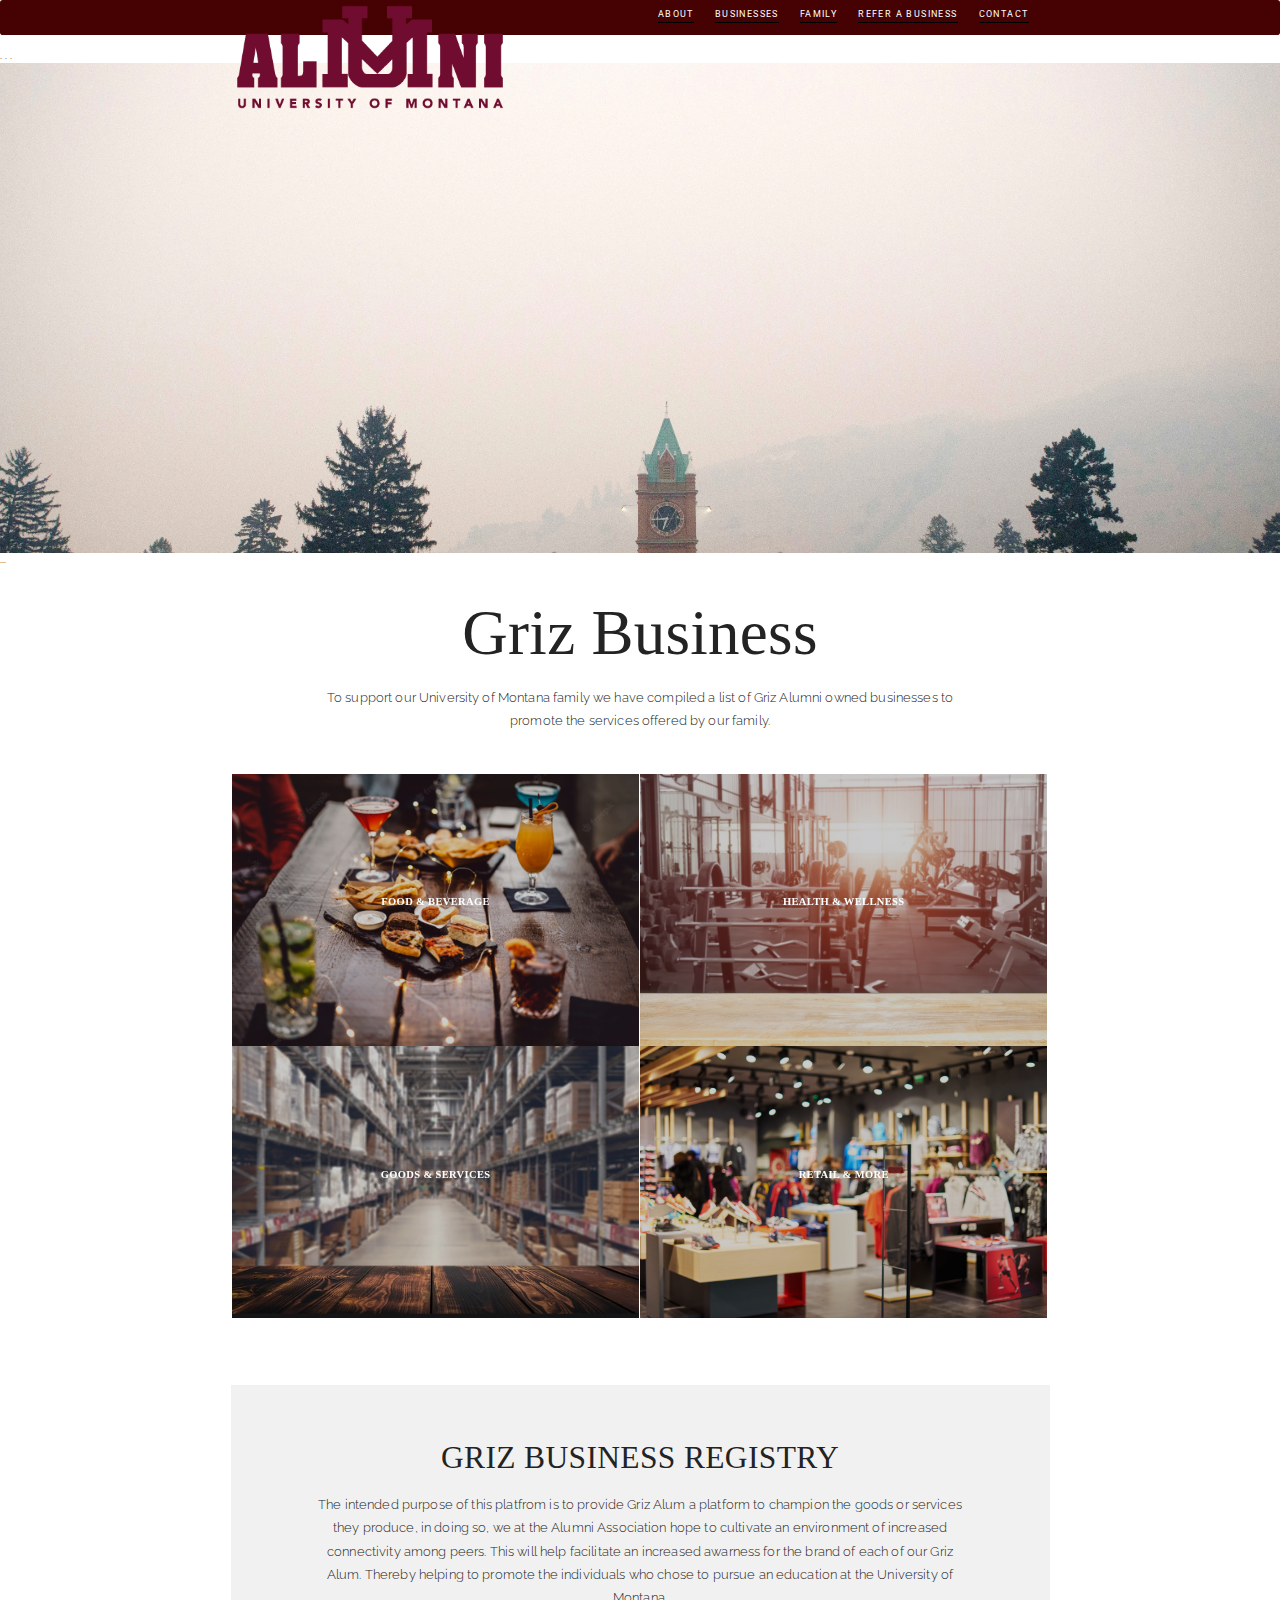
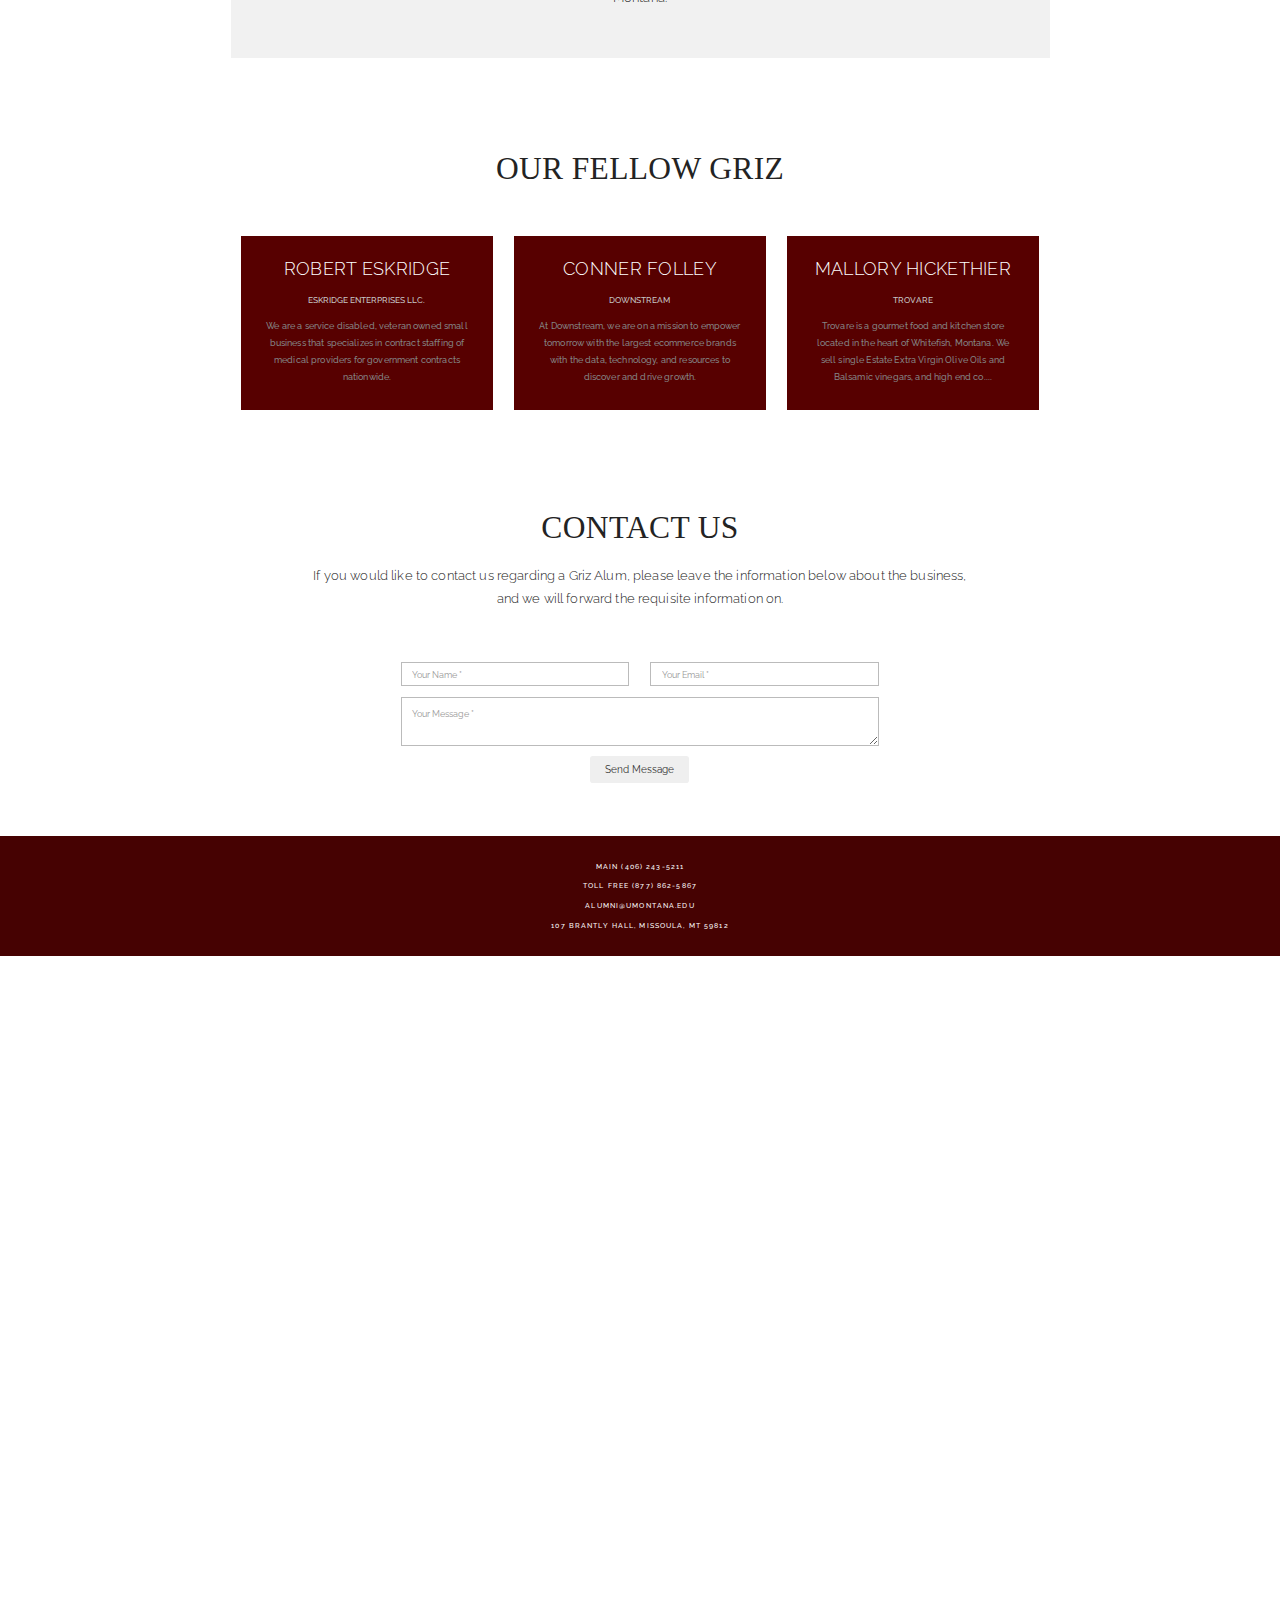
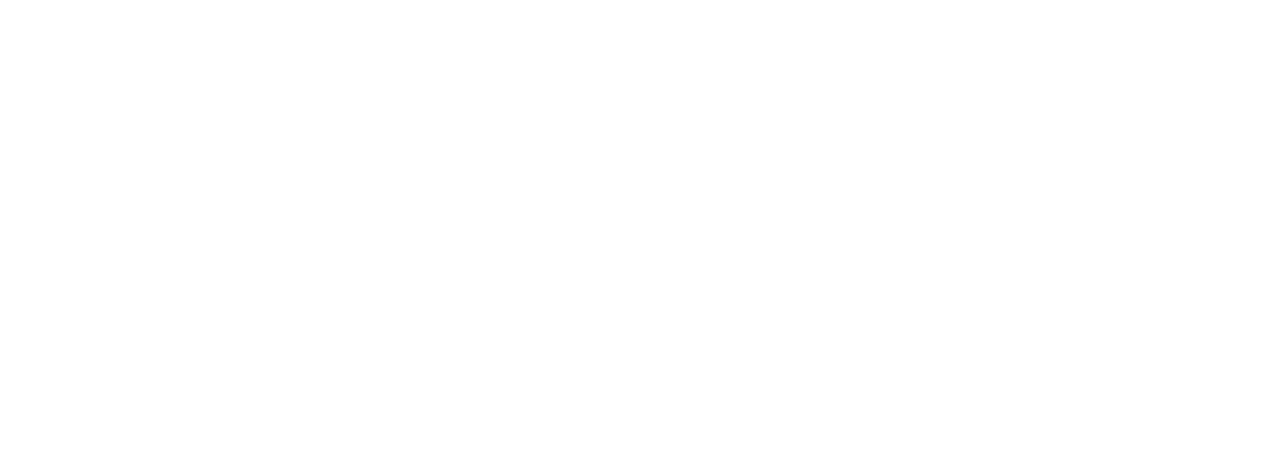
==== AlmunDisplay/Alum_Disp/index.html @ 20fd38f7 "Changed main background img.  This still needs editing.  I also added a test csv file generated from" ====
<!DOCTYPE html>
<html lang="en">
	<head> 
		<meta charset="utf-8">
		<meta http-equiv="X-UA-Compatible" content="IE=edge">
		<meta name="viewport" content="width=device-width, initial-scale=1">
		<!-- THE ABOVE 3 META TAGS MUST COME FIRST IN THE HEAD.  ANY OTHER CONTENT MUST COME AFTER THESE TAGS. -->
		<meta name="description" content="">
		<meta name="author" content="">
		<link rel="icon" href="favicon.ico">
		<title>Alumni Association</title>
		<!-- BOOTSTRAP CORE CSS -->
		<link href="css/bootstrap.min.css" rel="stylesheet">
		<link rel="stylesheet" href="https://maxcdn.bootstrapcdn.com/font-awesome/4.4.0/css/font-awesome.min.css">
		<!-- CUSTOM STYLES FOR THIS TEMPLATE -->
		<link href="css/style.css" rel="stylesheet">
	</head>
	<body id="page-top">
		<!-- NAVIGATION -->
		<script src="https://smtpjs.com/v3/smtp.js"></script>
		
		
		<nav class="navbar navbar-default">
			<div class="container">

				<!-- GRIZ LOGO AND TOGGLE GROUPED TOGETHER FOR BETTER MOBILE DISPLAY -->
				<div class="navbar-header page-scroll">
					<button type="button" class="navbar-toggle" data-toggle="collapse" data-target="#bs-example-navbar-collapse-1">
					<span class="sr-only">Toggle navigation</span>
					<span class="icon-bar"></span>
					<span class="icon-bar"></span>
					<span class="icon-bar"></span>
					</button>
					
				</div>

				<!--Need spacing beneath this image-->
				<a class="navbar-brand page-scroll" href="#page-top"><img src="images/alum-logo3.png" alt="Griz Alumni Logo"></a>

				<!-- UPPER NAVIGATION BAR-->
				<div class="collapse navbar-collapse" id="bs-example-navbar-collapse-1">
					<ul class="nav navbar-nav navbar-right">
						<li class="hidden">
							<a href="#page-top"></a>
						</li>
						<li>
							<a class="page-scroll" href="#about">About</a>
						</li>
						<li>
							<a class="page-scroll" href="#portfolio">Businesses</a>
						</li>
						<li>
							<a class="page-scroll" href="#team">Family</a>
						</li>
						<li>
							<a class="page-scroll" href="#contact">Refer A Business</a>
						</li>
						<li>
							<a class="page-scroll" href="#contact">Contact</a>
						</li>
						
					</ul>
				</div>
				<!-- END OF CONTAINER--> 
			</div>
			<!-- /.container-fluid -->
		</nav>
		
		. . .
		<body>
		<!--First section-->
		  <div style="background-image: url('images/background_main.jpg'); 
		  background-size: cover; height:700px;">
		  </div>
		</body>
		...
		
		<section id="portfolio">
			<div class="container">
			<div class="row">
				<div class="col-lg-12 text-center">
					<div class="section-title">
						<h6>Griz Business</h6>
						<p>
							To support our University of Montana family we have compiled a list of Griz Alumni owned businesses to promote the services
							 offered by our family. 
						 </p>
					</div>
				</div>
			</div>
			<div class="row row-0-gutter">
				<!-- START OF FOOD AND BEVERAGE PORTFOLIO-->
				<div class="col-md-6 col-0-gutter">
					<div class="ot-portfolio-item">
						<figure class="effect-bubba">
							<img src="images/food.png" alt="img02" class="img-responsive" />
							<figcaption>
								<h2>Food & Beverage</h2>
								<p>View More</p>
								<a href="FoodandBevPage.html">View more</a>
							</figcaption>
						</figure>
					</div>
				</div>
				<!-- END OF FOOD AND BEVERAGE-->
				<!-- START OF HEALTH AND WELLNESS PORTFOLIO -->
				<div class="col-md-6 col-0-gutter">
					<div class="ot-portfolio-item">
						<figure class="effect-bubba">
							<img src="images/gym2.png" alt="img02" class="img-responsive" />
							<figcaption>
								<h2>Health & Wellness</h2>
								<p>View More</p>
								<a href="HealthandWellnessPage.html">View more</a>
							</figcaption>
						</figure>
					</div>
				</div>
				<!-- END OF HEALTH AND WELLNESS -->
			</div>
			<div class="row row-0-gutter">
				<!-- START OF GOODS AND SERVICES PORTFOLIO -->
				<div class="col-md-6 col-0-gutter">
					<div class="ot-portfolio-item">
						<figure class="effect-bubba">
							<img src="images/goods-services.png" alt="img02" class="img-responsive" />
							<figcaption>
								<h2>Goods & Services</h2>
								<p>View More</p>
								<a href="GoodsandServicesPage.html">View more</a>
							</figcaption>
						</figure>
					</div>
				</div>
				<!-- END OF GOODS AND SERVICES -->
				<!-- START OF RETAIL AND MORE PORTFOLIO-->
				<div class="col-md-6 col-0-gutter">
					<div class="ot-portfolio-item">
						<figure class="effect-bubba">
							<img src="images/blurred-clothing-store.png" alt="img02" class="img-responsive" />
							<figcaption>
								<h2>Retail & More</h2>
								<p>View More</p>
								<a href="RetailandMorePage.html">View more</a>
							</figcaption>
						</figure>
					</div>
				</div>
				<!-- END OF RETAIL AND MORE -->
			</div>
			</div><!-- END OF CONTAINER -->
		</section>

		<!-- ABOUT SECTION-->
		<section id="about" class="mz-module">
			<div class="container light-bg">
				<div class="row">
					<div class="col-lg-12 text-center">
						<div class="section-title">
							<h2>Griz Business Registry</h2>
							<p>
								The intended purpose of this platfrom is to provide Griz Alum a platform to champion the goods or services they produce, 
								in doing so, we at the Alumni Association hope to cultivate an environment of increased connectivity among peers.
								This will help facilitate an increased awarness for the brand of each of our Griz Alum.  Thereby helping to promote the
								individuals who chose to pursue an education at the University of Montana.
							</p>
						</div>
					</div>
				</div>
			</div>
			<!-- END OF CONTAINER-->
		</section>

		<!-- BEGINNING OF SPONSOR SECTION.  THIS SECTION IS IN THE PARKING LOT CURRENTLY, I WAS DEBATING ON ADDING A FEATURE THAT RANDOMLY GENERATES VALUES 
			 FROM THE JSON FILES IN ORDER TO POPULATE THIS SECTION.  THE PICTURE POSES A RISK AS WE ARE CURRENTLY NOT PULLING DATA FOR LOGOS, OR BUSINESS,
			 OWNERS. SO IT WOULD HAVE TO BE GENERIC PHOTOS UNTIL WE FIXED THAT PORTION.  ONCE ACCESS TO CASCADE IS GRANTED WILL ASSESS FURTHER.
			 -->
		<section id="team">
			<div class="container">
				<div class="row">
					<div class="col-lg-12 text-center">
						<div class="section-title">
							<h2>Our Fellow Griz</h2>
						</div>
					</div>
				</div>
				<div class="row">
					<!-- SPONSORED ACTOR 1 -->
					<div class="col-md-4">
						<div class="team-item">
							<div class="team-image">
								<!--<img src="images/demo/author-2.jpg" class="img-responsive" alt="author">-->
							</div>
							<div class="team-text">
								<h3>Robert Eskridge</h3>
								<div class="team-position"> Eskridge Enterprises LLC.</div>
								<p>
									We are a service disabled, veteran owned small business that specializes in contract staffing 
									of medical providers for government contracts nationwide.
								</p>
							</div>
						</div>
					</div>
					<!-- END ACTOR 1 -->
					<!-- SPONSORED ACTOR 2 -->
					<div class="col-md-4">
						<div class="team-item">
							<div class="team-image">
								<!--<img src="images/demo/author-6.jpg" class="img-responsive" alt="author"> -->
							</div>
							<div class="team-text">
								<h3>Conner Folley</h3>
								<div class="team-position">Downstream</div>
								<p>
									At Downstream, we are on a mission to empower tomorrow with the largest ecommerce brands with the data, 
									technology, and resources to discover and drive growth.
								</p>
							</div>
						</div>
					</div>
					<!-- END ACTOR 2 -->
					<!-- SPONSORED ACTOR 3-->
					<div class="col-md-4">
						<div class="team-item">
							<div class="team-image">
								<!--<img src="images/demo/author-4.jpg" class="img-responsive" alt="author"> -->
							</div>
							<div class="team-text">
								<h3>Mallory Hickethier</h3>
								<div class="team-position">Trovare</div>
								<p>
									Trovare is a gourmet food and kitchen store located in the heart of Whitefish, Montana.  
									We sell single Estate Extra Virgin Olive Oils and Balsamic vinegars, and high end co....
								</p>
							</div>
						</div>
					</div>
					<!-- END ACTOR 3 -->
				</div>
			</div>
		</section>

		<!--CONTACT US SECTION OF THE SITE.  THIS INCLUDES -->
		<section id="contact">
			<div class="container">
				<div class="row">
					<div class="col-lg-12 text-center">
						<div class="section-title">
							<h2>Contact Us</h2>
							<p>
								If you would like to contact us regarding a Griz Alum, please leave the information below about the business, 
								and we will forward the requisite information on.
							</p>
						</div>
					</div>
				</div>

				<!--SEND MESSAGE SECTION.  THIS PORTION IS CURRENTLY IN THE PARKING LOT, I WAS GOING TO ROUTE THIS TRAFFIC TO THE UNIVERSITY OF MONTANA 
					ALUMNI EMAIL ADDRESS-->

	
				<div class="row">
					<div class="col-lg-12 text-center">
						<form onsubmit="sendEmail(); reset(); return false;" >
							<div class="row">
								<div class="col-md-6">
									<div class="form-group">
										<input type="text" class="form-control" placeholder="Your Name *" id="name" required="" data-validation-required-message="Please enter your name.">
										<p class="help-block text-danger"></p>
									</div>
								</div>
								<div class="col-md-6">
									<div class="form-group">
										<input type="email" class="form-control" placeholder="Your Email *" id="email" required="" data-validation-required-message="Please enter your email address.">
										<p class="help-block text-danger"></p>
									</div>
								</div>
							</div>
							<div class="row">
								<div class="col-md-12">
									<div class="form-group">
										<textarea class="form-control" placeholder="Your Message *" id="message" required="" data-validation-required-message="Please enter a message."></textarea>
										<p class="help-block text-danger"></p>
									</div>
								</div>
								<div class="clearfix"></div>
							</div>
							<div class="row">
								<div class="col-lg-12 text-center">
									<div id="success"></div>
									<button type="submit" class="btn">Send Message</button>
								</div>
							</div>
						</form>
					</div>
				</div>
			</div>
		</section>
		<p id="back-top">
			<a href="#top"><i class="fa fa-angle-up"></i></a>
		</p>


		<!-- FOOTER CONTAINING CONTACT INFO AND ADDRESS FOR GRIZ ALUMNI FOUNDATIONS -->
		<footer>
			<div class="container text-center">
				<p>Main (406) 243-5211</p>
				<p>Toll Free (877) 862-5867</p>
				<p>alumni@umontana.edu</p>
				<p>107 Brantly Hall, Missoula, MT 59812</p>
			</div>
		</footer>



		<!--THE PORTFOLIO IS THE SECTION OF THE WEBSITE ONCE YOU CLICK ON THE DISPLAYED CATEGORIES FOR STORES, THIS WILL GIVE YOU THE VALUES FROM THE JSON FILES CORRESPONDING
			TO A BUSINESS NAME AND WEBSITE.  WE MAY ALSO NEED TO INCLUDE A SECTION OF THE SURVEY TO CLASSIFY WHAT KIND OF BUSINESS THESE FIT INTO, IN ORDER TO POPULATE
			THE CORRECT CATEGORIES OF THE PORTFOLIO.
			-->
		<!-- FOOD AND BEVERAGES SITES-->
		<div class="modal fade" id="Modal-1" tabindex="-1" role="dialog" aria-labelledby="Modal-label-1">
			<div class="modal-dialog" role="document">
				<div class="modal-content">
					<div class="modal-header">
						<button type="button" class="close" data-dismiss="modal" aria-label="Close"><span aria-hidden="true">&times;</span></button>
						<h4 class="modal-title" id="Modal-label-1">Food & Beverage</h4>
					</div>
					<div class="modal-body">
						<!--This is where we will need to-->
						<img src="images/demo/sample_portfolio_display.png" alt="img01" class="img-responsive" />
						<div class="modal-works"><span>Dining</span><span>Spirits</span> <span>Cooking Supplies</span></div>
						<p>Please browse the above websites to support Griz owned Restaraunts.</p>
					</div>
					<div class="modal-footer">
						<button type="button" class="btn btn-default" data-dismiss="modal">Close</button>
					</div>
				</div>
			</div>
		</div>

		<!-- HEALTH AND WELLNESS SITES -->
		<div class="modal fade" id="Modal-2" tabindex="-1" role="dialog" aria-labelledby="Modal-label-2">
			<div class="modal-dialog" role="document">
				<div class="modal-content">
					<div class="modal-header">
						<button type="button" class="close" data-dismiss="modal" aria-label="Close"><span aria-hidden="true">&times;</span></button>
						<h4 class="modal-title" id="Modal-label-2">Health & Wellness</h4>
					</div>
					<div class="modal-body">
						<img src="images/demo/sample_portfolio_display.png" alt="img01" class="img-responsive" />
						<div class="modal-works"><span>Food</span><span>Equipment</span></div>
						<p>Please browse the above Griz owned businesses.</p>
					</div>
					<div class="modal-footer">
						<button type="button" class="btn btn-default" data-dismiss="modal">Close</button>
					</div>
				</div>
			</div>
		</div>

		<!-- GOODS AND SERVICES SITES-->
		<div class="modal fade" id="Modal-3" tabindex="-1" role="dialog" aria-labelledby="Modal-label-3">
			<div class="modal-dialog" role="document">
				<div class="modal-content">
					<div class="modal-header">
						<button type="button" class="close" data-dismiss="modal" aria-label="Close"><span aria-hidden="true">&times;</span></button>
						<h4 class="modal-title" id="Modal-label-3">Goods & Services</h4>
					</div>
					<div class="modal-body">
						<img src="images/demo/sample_portfolio_display.png" alt="img01" class="img-responsive" />
						<div class="modal-works"><span>Goods</span><span>Services</span></div>
						<p>Please browse the above Griz owned businesses.</p>
					</div>
					<div class="modal-footer">
						<button type="button" class="btn btn-default" data-dismiss="modal">Close</button>
					</div>
				</div>
			</div>
		</div>

		<!-- RETAIL AND MORE SITES -->
		<div class="modal fade" id="Modal-4" tabindex="-1" role="dialog" aria-labelledby="Modal-label-4">
			<div class="modal-dialog" role="document">
				<div class="modal-content">
					<div class="modal-header">
						<button type="button" class="close" data-dismiss="modal" aria-label="Close"><span aria-hidden="true">&times;</span></button>
						<h4 class="modal-title" id="Modal-label-4">Retail & More</h4>
					</div>
					<div class="modal-body">
						<img src="images/demo/sample_portfolio_display.png" alt="img01" class="img-responsive" />
						<div class="modal-works"><span>Retail</span><span>Clothing</span></div>
						<p>Please browse the above Griz owned businesses.</p>
					</div>
					<div class="modal-footer">
						<button type="button" class="btn btn-default" data-dismiss="modal">Close</button>
					</div>
				</div>
			</div>
		</div>


		<!-- BOOTSTRAP CORE JAVASCRIPT -->
		<!-- Placed at the end of the document so the pages load faster -->
		<script src="https://ajax.googleapis.com/ajax/libs/jquery/1.11.3/jquery.min.js"></script>
		<script src="js/bootstrap.min.js"></script>
		<script src="js/SmoothScroll.js"></script>
		<script src="js/theme-scripts.js"></script>
		<script src="https://smtpjs.com/v3/smtp.js"></script>
		<script src = "js/index.js"> </script>
	</body>
</html>
---- AlmunDisplay/Alum_Disp/css/style.css ----
/* GRIZ ALUM STYLING SHEET 

/*--------------------
Import Google Fonts
--------------------*/
/* THIS IS THE MAIN FONT FOR THE MENU*/
@import url(http://fonts.googleapis.com/css?family=Roboto:400|Raleway:200,300,400,500,700,900);

/*--------------------
GENERAL
--------------------*/

body {
	margin: 0px;
	font-family: "Raleway", Sans-serif;
    zoom: .7;
}

h1,
h4,
h5
{
	font-weight: 200;
	letter-spacing: 0.4px;
	font-family: "Raleway", Sans-serif;
	color: #232323;
}
h3 {
    padding-top: 20px;
    font-weight: 200;
    letter-spacing: 0.4px;
    font-family: "Raleway", Sans-serif;
    color: #232323;
}
h6{
    padding-top: 1px;
    font-size: 90px;
    font-weight: 200;
    letter-spacing: 0.4px;
    font-family: "Optima";
    color: #232323;
}

/*
HEADER FOR THE TITLES IN EACH SECTION OF THE MAIN PAGE... GRIZ BUSINESSES, OUR FAMILY, CONTACT US.. ETC..
*/
h2{
    padding-top: 5px;
    font-size: 35px;
    font-weight: 200;
    letter-spacing: 0.5px;
    font-family: "Optima";
    color: #232323;

}

p {
	font-family: 'Raleway', sans-serif;
	font-size: 17px;
	font-weight: 300;
	line-height: 28px;
	letter-spacing: 0.2px;
	color: #252525;
}

a:hover, a:focus, a:active, a.active {
    color: #800000;
}
a, a:hover, a:focus, a:active, a.active {
    outline: 0;
}

::selection {
    text-shadow: none;
    background: #800000;
}

@media (min-width: 768px) {
	section {
	    padding: 150px 0;
	}
}

section {
	padding: 35px 0 60px;
}

/*--------------------
RESET BOOTSTRAP
--------------------*/

.row-0-gutter {
    margin-left: -13px;
    margin-right: -13px;
}

.col-0-gutter {
	padding-left: 0;
	padding-right: 0;
}

/*--------------------
NAVIGATION
--------------------*/

.navbar-default {
	background-color: #460202;
	border-color: transparent
}
.navbar-default .navbar-brand {
	color: #460202;
    padding: 5px;
}
.navbar-default .navbar-brand:hover,.navbar-default .navbar-brand:focus,.navbar-default .navbar-brand:active,.navbar-default .navbar-brand.active {
	color: #460202
}
.navbar-default .navbar-collapse {
	border-color: rgba(255,255,255,.02)
}
.navbar-default .navbar-toggle {
	background-color: #460202;
	border-color: #460202
}
.navbar-default .navbar-toggle .icon-bar {
	background-color: rgb(78, 3, 3)
}
.navbar-default .navbar-toggle:hover,.navbar-default .navbar-toggle:focus {
	background-color: #460202
}
.navbar-default .nav li a {
    font-family: "Roboto",sans-serif;
    text-transform: uppercase;
    font-size: 13px;
    font-weight: 400;
    letter-spacing: 2px;
    color: rgb(255, 255, 255);
    border-bottom: 1px solid;
    border-color: #000;
    margin: 10px 15px;
    padding: 0 0 2px 0;
}

.navbar-default .nav li a:hover,.navbar-default .nav li a:focus {
	border-color: #460202;
	outline: 0
}

.navbar-default .navbar-nav>.active>a {
	border-radius: 0;
	color: #fff;
	background-color: #460202
}
.navbar-default .navbar-nav>.active>a:hover,.navbar-default .navbar-nav>.active>a:focus {
	color: #fff;
	background-color: #460202
}

@media (min-width:768px) {
	.navbar-default
	{
		background-color: #460202;
		padding: 0px 0 0px;
    	-webkit-transition:padding .3s;
		-moz-transition:padding .3s;
		transition:padding .3s;
		border:0
	}
	.navbar-default .navbar-brand {
		font-size: 2em;
		-webkit-transition:all .3s;
		-moz-transition:all .3s;
		transition:all .3s;
        padding: 0px;
	}
	.navbar-default .navbar-nav>.active>a {
		border-radius: 3px
	}
	.navbar-default.navbar-shrink {
		background-color: #222;
		padding: 10px 0
	}
    .navbar-nav>li>a {
        padding-top: 0px;
        padding-bottom: 0px;
    }
}

/*--------------------
4. SECTIONS
--------------------*/

.section-title {
	padding-bottom: 30px;
}

.section-title h2 {
	font-size: 45px;
	text-transform: uppercase;
    text-decoration: #800000;
    padding-top: 20px;
}

.section-title p {
	font-size: 18px;
	font-weight: 300;
	line-height: 33px;
	margin: 25px 100px 30px 100px;
}

.mz-module .section-title {
    padding: 40px 0;
    border-radius: 15px;
}

/*--------------------
4.1. GRIZ BUSINESS REGISTRY
--------------------*/

.mz-about-container {
    padding: 0px;
    border-radius: 15px;
}

.mz-module-about {
	padding: 0px;
    border-radius: 15px;
}

.mz-about-default {
    background-color: #252525;
    border-radius: 15px;
}

.mz-about-dark {
    background-color: #2B2B2B;
    border-radius: 15px;
}

.mz-module-about h3 {
font-weight: 700;
    font-size: 13px;
    text-transform: uppercase;
    color: #882323;
    letter-spacing: 2px;
    margin-bottom: 30px;
    border-radius: 15px;
    border-radius: 15px;
    }

.mz-module-about p {
	font-size: 14px;
	font-weight: 400;
	line-height: 27px;
	color: #640505;
    border-radius: 50px;
}

.ot-circle {
	text-align: center;
	color: #E8E8E8;
	margin: 40px 0;
	font-size: 37px;
}


/*--------------------
4.3. Portfolio
--------------------*/

figure {
	position: relative;
    overflow: hidden;
    margin: 0 1px 1px 0;
    background: #726FB9;
    text-align: center;
    cursor: pointer;	
}

figcaption {
    position: absolute;
    top: 0;
    left: 0;
    width: 100%;
    height: 100%;	
}

.ot-portfolio-item figure figcaption > a {
    z-index: 1000;
    text-indent: 200%;
    white-space: nowrap;
    font-size: 0;
    opacity: 0;
}
.ot-portfolio-item figure figcaption, .ot-portfolio-item figure figcaption > a {
    position: absolute;
    top: 0;
    left: 0;
    width: 100%;
    height: 100%;
}

figure.effect-bubba {
	background: #000;
	margin-bottom: 1px;
}

figure.effect-bubba img {
	opacity: 0.8;
	-webkit-transition: opacity 0.35s;
	transition: opacity 0.35s;
}

figure.effect-bubba:hover img {
	opacity: 0.4;
}

figure.effect-bubba figcaption::before,
figure.effect-bubba figcaption::after {
	position: absolute;
	top: 30px;
	right: 30px;
	bottom: 30px;
	left: 30px;
	content: '';
	opacity: 0;
	-webkit-transition: opacity 0.35s, -webkit-transform 0.35s;
	transition: opacity 0.35s, transform 0.35s;
}

figure.effect-bubba figcaption::before {
	border-top: 1px solid #fff;
	border-bottom: 1px solid #fff;
	-webkit-transform: scale(0,1);
	transform: scale(0,1);
}

figure.effect-bubba figcaption::after {
	border-right: 1px solid #fff;
	border-left: 1px solid #fff;
	-webkit-transform: scale(1,0);
	transform: scale(1,0);
}

figure.effect-bubba h2 {
    color: #fff;
    font-size: 15px;
    font-weight: 700;
    text-transform: uppercase;
	padding-top: 30%;
	-webkit-transition: -webkit-transform 0.35s;
	transition: transform 0.35s;
	-webkit-transform: translate3d(0,-20px,0);
	transform: translate3d(0,-20px,0);
}

figure.effect-bubba p {
    color: #fff;
    font-size: 13px;
    font-weight: 500;
	padding: 20px 2.5em;
	opacity: 0;
	-webkit-transition: opacity 0.35s, -webkit-transform 0.35s;
	transition: opacity 0.35s, transform 0.35s;
	-webkit-transform: translate3d(0,20px,0);
	transform: translate3d(0,20px,0);
}

figure.effect-bubba:hover figcaption::before,
figure.effect-bubba:hover figcaption::after {
	opacity: 1;
	-webkit-transform: scale(1);
	transform: scale(1);
}

figure.effect-bubba:hover h2,
figure.effect-bubba:hover p {
	opacity: 1;
	-webkit-transform: translate3d(0,0,0);
	transform: translate3d(0,0,0);
}

/*--------------------
4.4. Dark Short section (counters, quote, etc)
--------------------*/

.light-bg {
    background: #f1f1f1;
}

/*--------------------
INTRO TEXT
--------------------*/

.intro-section {
	padding: 60px 0 0 0;
	margin: 0;
}

.intro-section .section-title {
/*	padding: 0px 85px; */
	text-align: justify;	
}

.intro-section p {
	font-size: 14px;
	color: #6B6B6B;
	font-weight: 500;
	line-height: 32px;
	padding: 47px;
	font-family: "Raleway";
	margin: 0;
	background-color: #F9F9F9;
}

/*--------------------
4.6. SPONSORED SECTION
--------------------*/

.team-item {
    text-align: center;
    background-color: #570000;
}

.team-item h3 {
font-size: 25px;
padding-top: 35px;
color: #FFFFFF;
    font-weight: 300;
    margin: 30px 0 20px;
    text-transform: uppercase;
}

.team-item .team-position {
color: #c7c7c7;
    font-size: 12px;
    text-transform: uppercase;
    font-weight: 500;
}

.team-item p {
	font-size: 13px;
	font-weight: 500;
	color: #848484;
	padding: 18px 30px 35px 30px;
	line-height: 24px;
}

/*--------------------
CONTACT US FORM
--------------------*/

section#contact form {
    width: 60%;
    margin: 15px auto;
}

section#contact.form-group {
margin-bottom: 25px;
}

section#contact .form-group input, section#contact .form-group textarea {
    padding: 15px;
    border: 1px solid #BBBBBB;
    border-radius: 0;
    -webkit-box-shadow: inset 0 1px 1px rgb(116, 17, 17);
    box-shadow: inset 0 0px 0px rgba(0,0,0,.075);
    font-size: 13px;
}

.contact h3 {
    margin-bottom: 30px;
}

.contact p {
    font-size: 13px;
}

.contact .day {
    display: inline-block;
    width: 80px;
}

.contact i {
    margin-right: 5px;
}

/*--------------------
5. FOOTER
--------------------*/

footer {
    padding: 30px;
	background-color: #460202;   
}

footer p {
    color: #ffffff;
    margin: 0;
    font-size: 10px;
    text-transform: uppercase;
    font-weight: 500;
    letter-spacing: 1.6px;
}

footer p a {
    color: #fff;
}

footer p a span {
    color: #FF9F46;
    font-size: 10px;
    letter-spacing: 1px;
    font-weight: 700;
}

/*--------------------
MODAL, THIS IS THE WINDOW THAT APPEARS AFTER YOU CLICK ON ONE OF THE RECCOMMENDED BUSINESS CATEGORIES.
--------------------*/

.modal-content {
	border-radius: 0;	
}
.modal-header .close {
	font-size: 30px;	
}
.modal-title {    
	text-transform: uppercase;
	font-size: 23px;
    color: #460202;
}

.modal-body {
	padding: 0;
}

.modal-body p {
	margin: 30px 20px;
	background-color: #ffffff;
	color: #000000;		
}

.modal-works {
font-size: 11px;
    letter-spacing: 1px;
    text-transform: uppercase;
    font-weight: 500;
    color: #fff;
    margin: 25px 20px;
}

.modal-works span {
	background-color: #460202;
    margin-right: 15px;
    padding: 5px 10px;
}

/*--------------------
COMPONENTS
--------------------*/

.btn-xl:hover, .btn-xl:focus, .btn-xl:active, .btn-xl.active, .open .dropdown-toggle.btn-xl {
    color: #fff;
    background-color: #661207;
    border-color: #0a0906;
}

.btn:hover, .btn:focus, .btn:active, .btn.active, .open .dropdown-toggle.btn {
    color: #fff;
    background-color: #661207;
    border-color: #080701;
}

.btn {
    display: inline-block;
    padding: 8px 20px;
    margin-bottom: 0;
    font-size: 14px;
    font-weight: 400;
    line-height: 1.42857143;
    text-align: center;
    white-space: nowrap;
    vertical-align: middle;
    -ms-touch-action: manipulation;
    touch-action: manipulation;
    cursor: pointer;
    -webkit-user-select: none;
    -moz-user-select: none;
    -ms-user-select: none;
    user-select: none;
    background-image: none;
    border: 1px solid transparent;
    border-radius: 4px;
}

.btn-xl {
    color: #fff;
     background-color: #726FB9;
    border-color: #726FB9;
    font-family: "Robot",sans-serif;
    text-transform: uppercase;
    font-weight: 700;
    border-radius: 3px;
    font-size: 18px;
    padding: 20px 40px;
}

/* BACK TO TOP BUTTON -- BUTTON THAT APPEARS AS YOU SCROLL DOWN THE PAGE THAT WILL RETURN YOU TO THE TOP OF THE PAGE.
---------------------------------- */
#back-top {
    position: fixed;
    z-index: 1000;
    bottom: 40px;
    right: 50px;
}
#back-top a {
    width: 60px;
    height: 60px;
    display: block;
    text-align: center;
    font: 11px/100% Arial, Helvetica, sans-serif;
    text-transform: uppercase;
    text-decoration: none;
    color: #FFFFFF;
    background: #A9A9B1;
    /* BACKGROUND COLOR TRANSITION*/
    -webkit-transition: 1s;
    -moz-transition: 1s;
    transition: 1s;
}
#back-top a:hover {
    background: #661207;
}
/* arrow icon (span tag) */
#back-top i {
    margin-top: 15px;
    font-size: 28px;
}

@media only screen
and (min-width : 320px)
and (max-width : 480px) {
#back-top {
    position: fixed;
    bottom: 10px;
    right: 30px;
}
#back-top a {
    width: 40px;
    height: 40px;
}
#back-top i {
    margin-top: 7px;
    font-size: 20px;
}
}
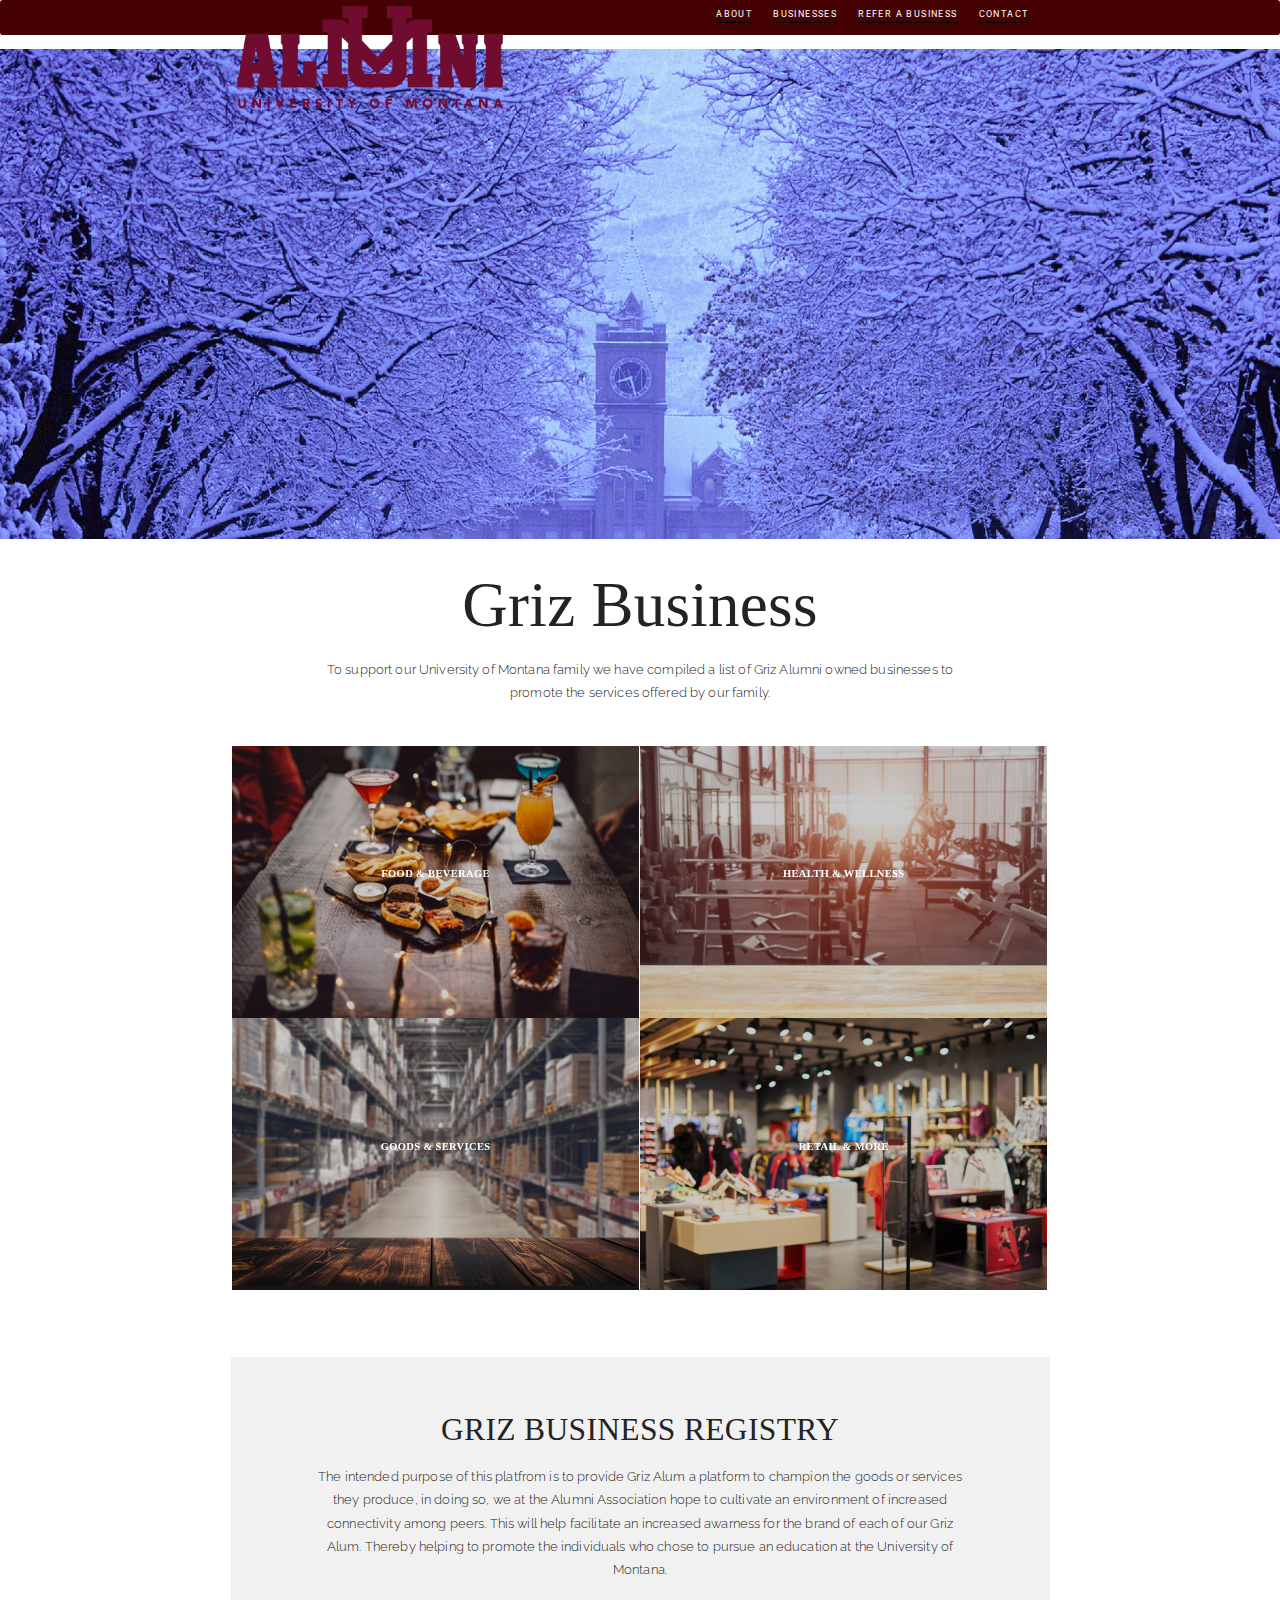
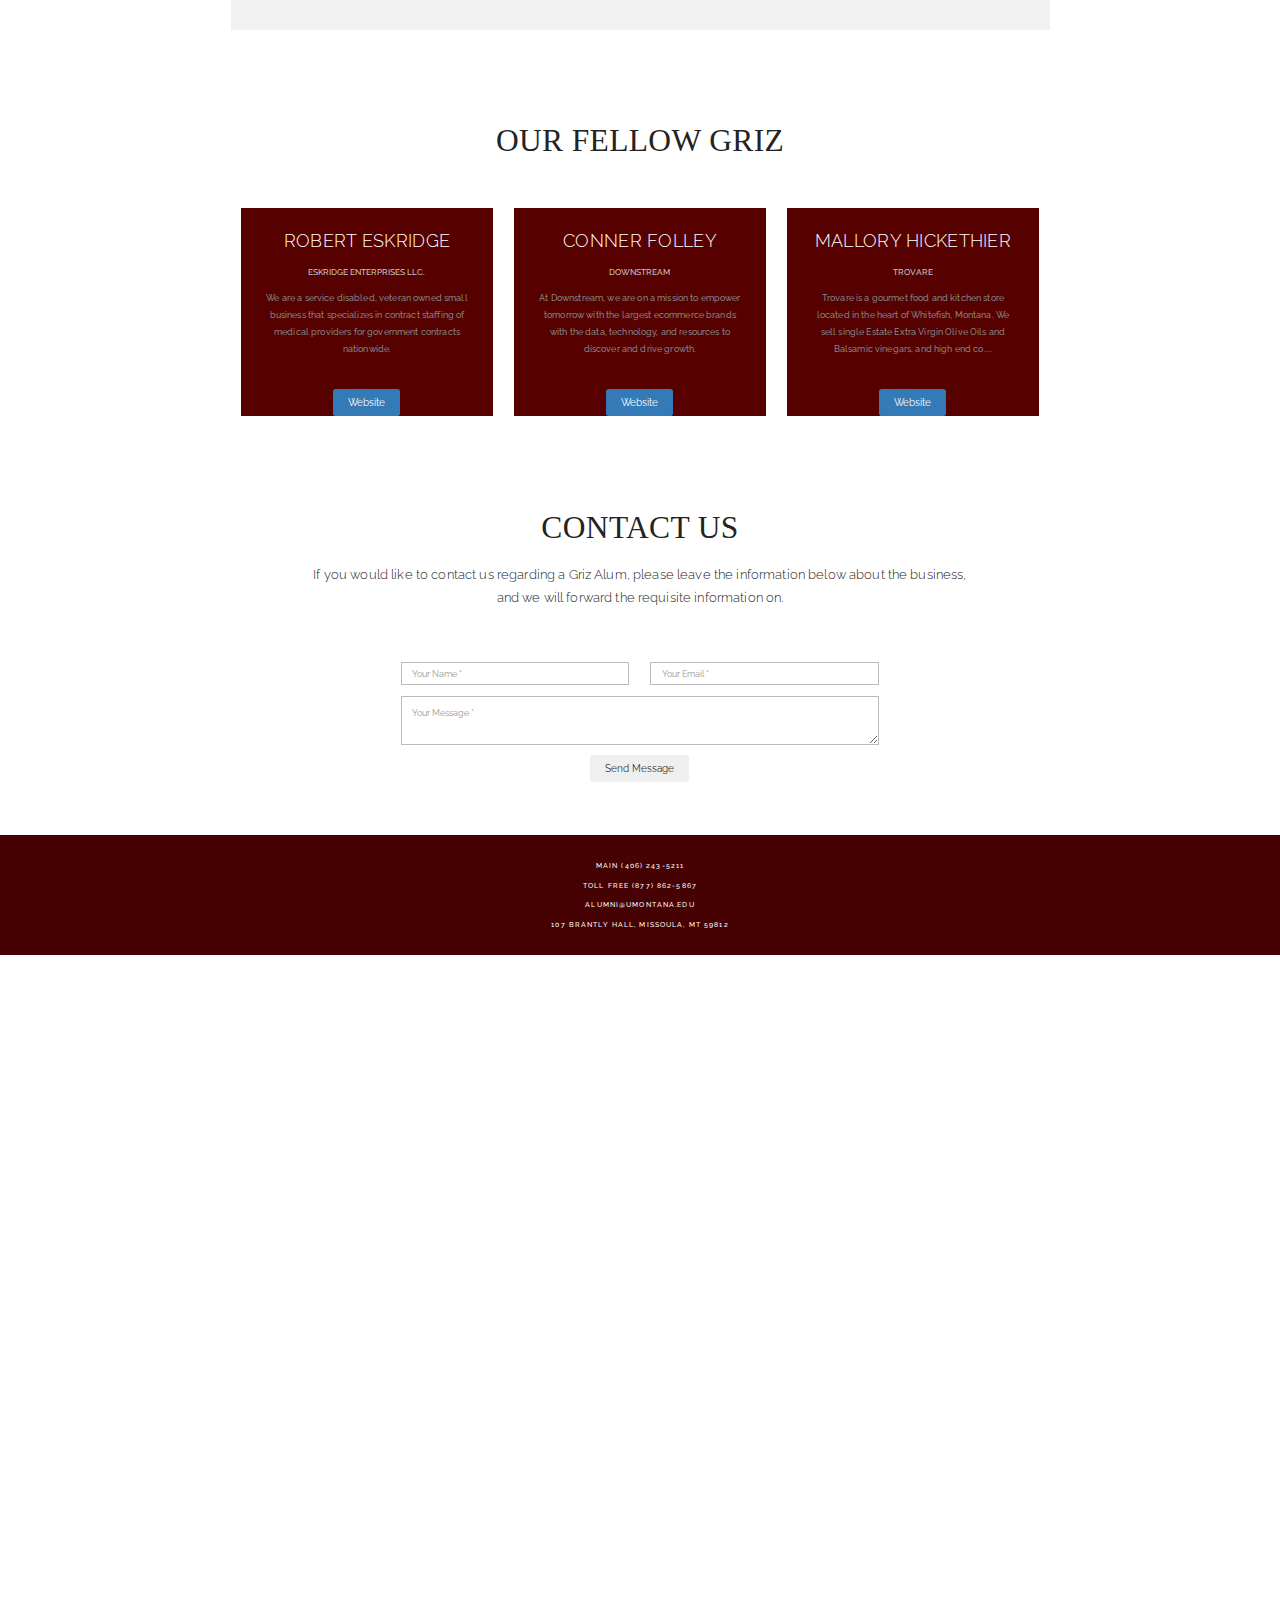
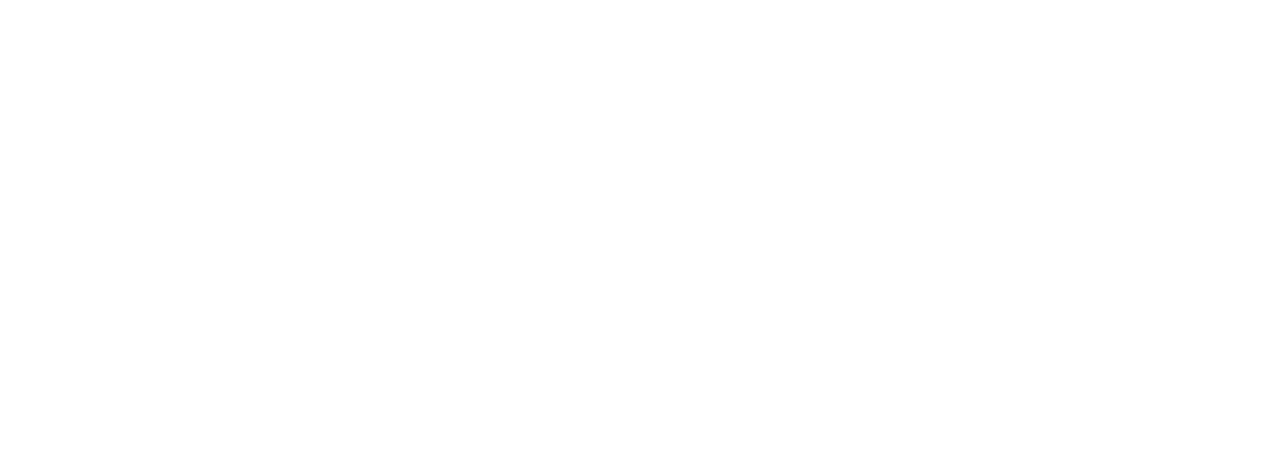
==== commit 54d4c8fb: "Added links and hard code for the presentation in the event we dont figure everything out." ====
--- a/AlmunDisplay/Alum_Disp/index.html
+++ b/AlmunDisplay/Alum_Disp/index.html
@@ -35,6 +35,7 @@
 				</div>
 
 				<!--Need spacing beneath this image-->
+				
 				<a class="navbar-brand page-scroll" href="#page-top"><img src="images/alum-logo3.png" alt="Griz Alumni Logo"></a>
 
 				<!-- UPPER NAVIGATION BAR-->
@@ -50,9 +51,6 @@
 							<a class="page-scroll" href="#portfolio">Businesses</a>
 						</li>
 						<li>
-							<a class="page-scroll" href="#team">Family</a>
-						</li>
-						<li>
 							<a class="page-scroll" href="#contact">Refer A Business</a>
 						</li>
 						<li>
@@ -66,14 +64,14 @@
 			<!-- /.container-fluid -->
 		</nav>
 		
-		. . .
+
 		<body>
 		<!--First section-->
-		  <div style="background-image: url('images/background_main.jpg'); 
+		  <div style="background-image: url('images/background_main5.jpg'); 
 		  background-size: cover; height:700px;">
 		  </div>
 		</body>
-		...
+	
 		
 		<section id="portfolio">
 			<div class="container">
@@ -198,6 +196,7 @@
 									We are a service disabled, veteran owned small business that specializes in contract staffing 
 									of medical providers for government contracts nationwide.
 								</p>
+								<a href="https://www.eskridgeenterprises.com/" class="btn btn-primary">Website</a>
 							</div>
 						</div>
 					</div>
@@ -215,6 +214,7 @@
 									At Downstream, we are on a mission to empower tomorrow with the largest ecommerce brands with the data, 
 									technology, and resources to discover and drive growth.
 								</p>
+								<a href="https://www.downstream.com/" class="btn btn-primary">Website</a>
 							</div>
 						</div>
 					</div>
@@ -232,6 +232,7 @@
 									Trovare is a gourmet food and kitchen store located in the heart of Whitefish, Montana.  
 									We sell single Estate Extra Virgin Olive Oils and Balsamic vinegars, and high end co....
 								</p>
+								<a href="https://trovarewhitefish.com/" class="btn btn-primary">Website</a>
 							</div>
 						</div>
 					</div>
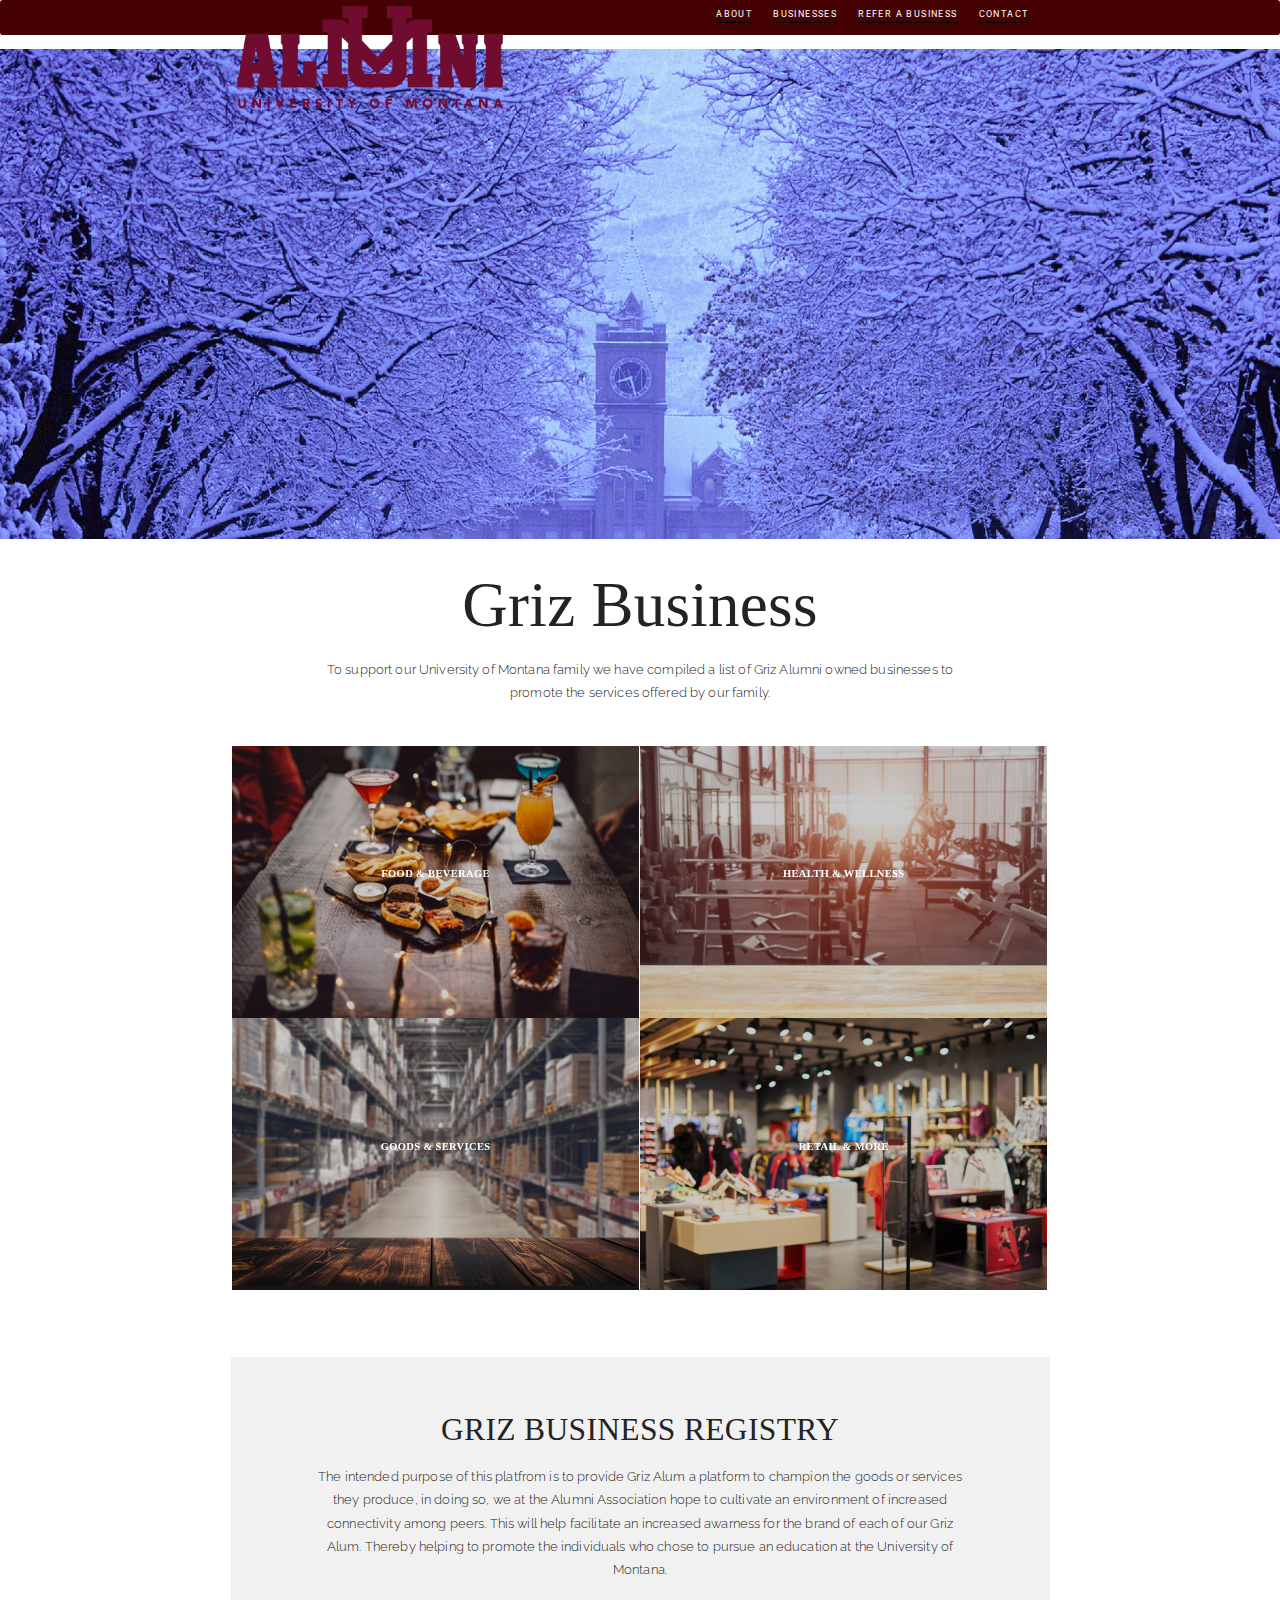
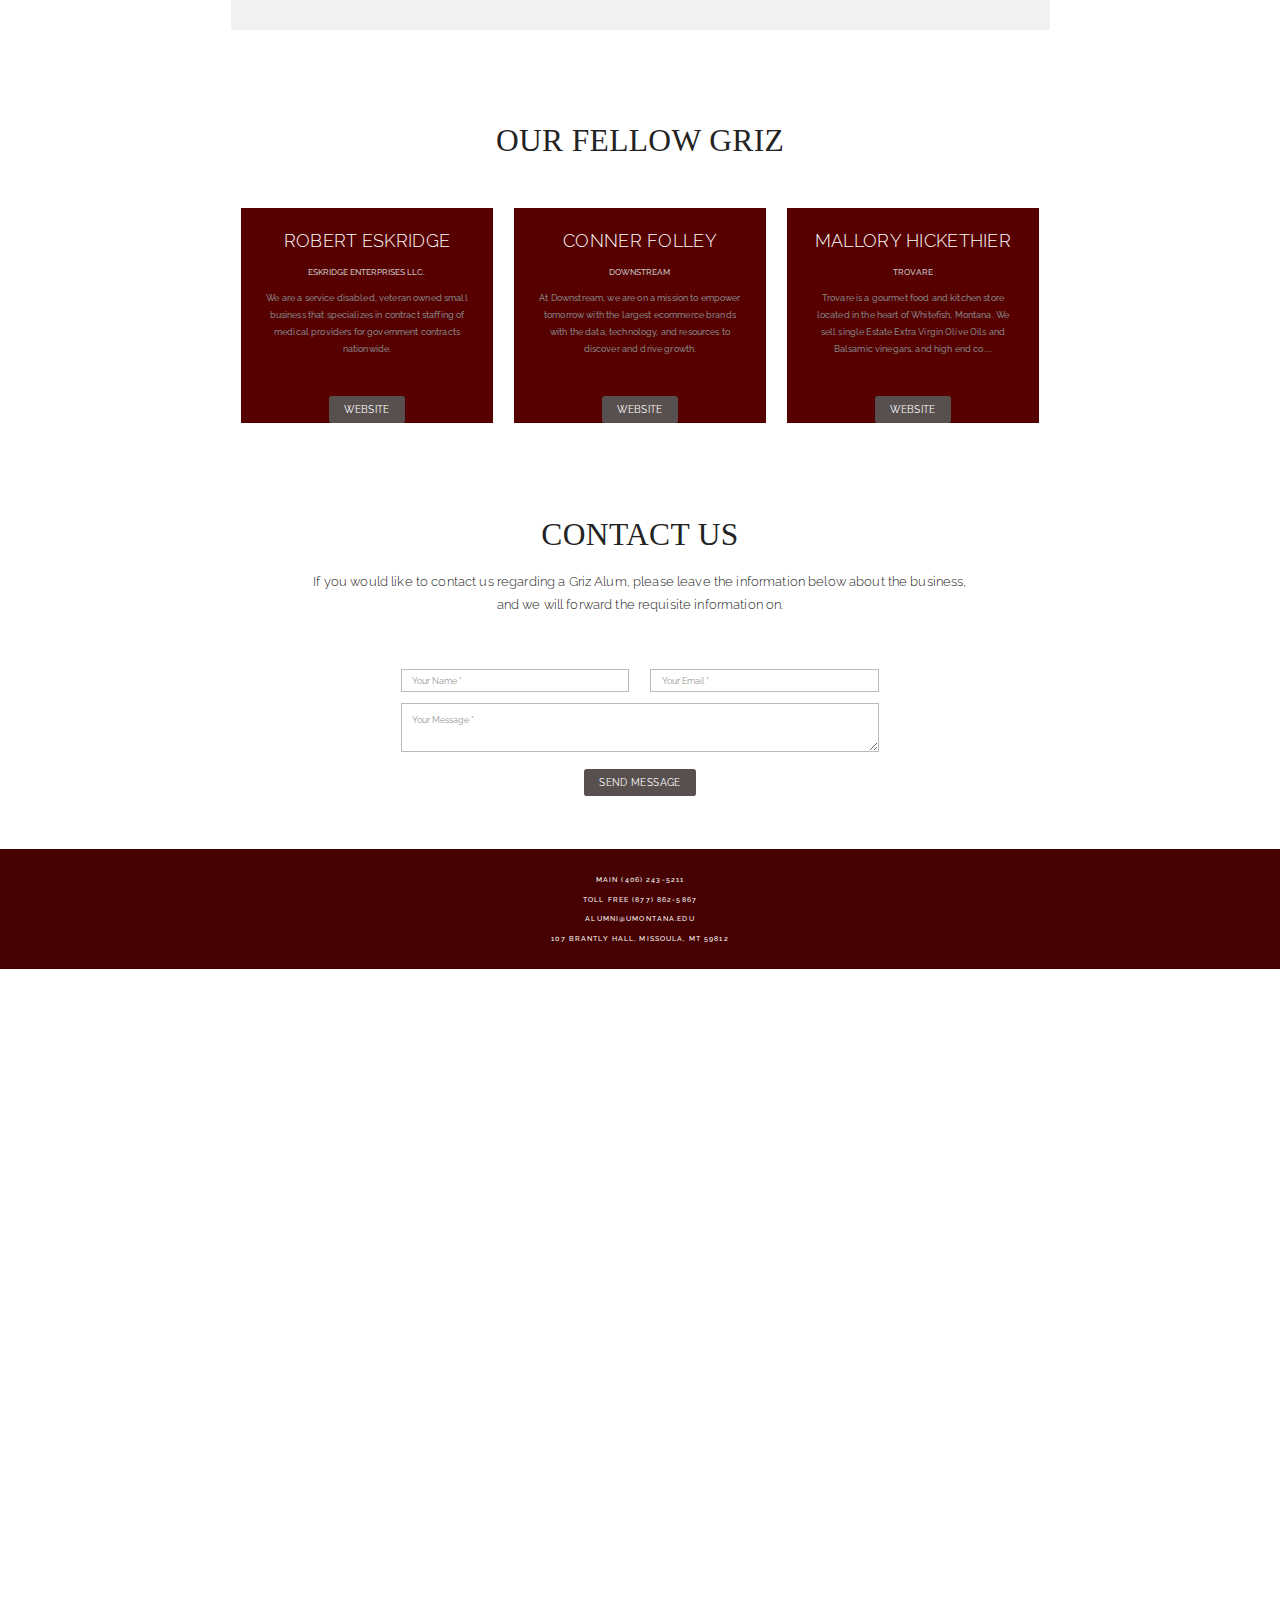
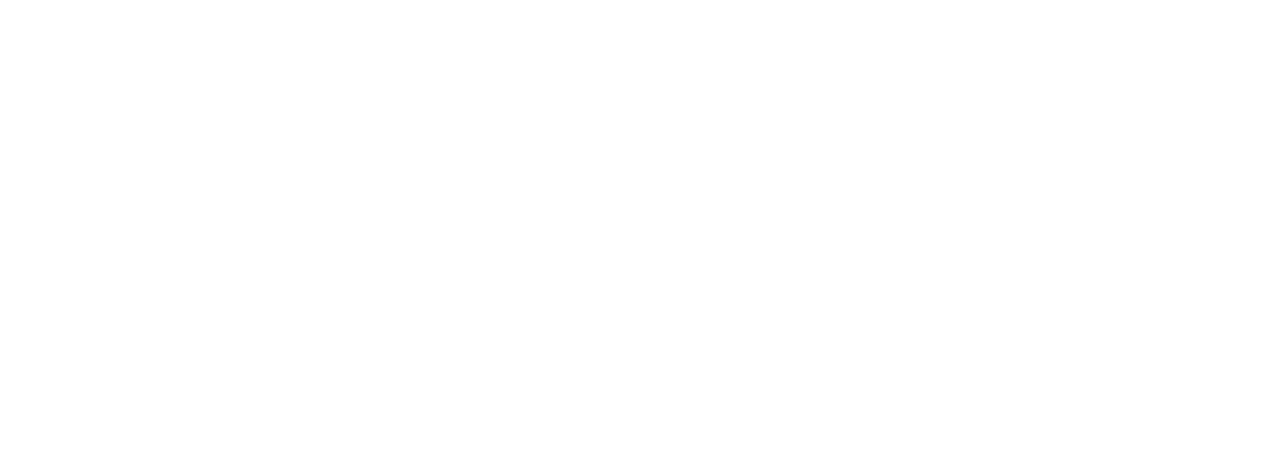
==== commit 8c2ee47c: "Changed styling to buttons" ====
--- a/AlmunDisplay/Alum_Disp/index.html
+++ b/AlmunDisplay/Alum_Disp/index.html
@@ -183,6 +183,7 @@
 					</div>
 				</div>
 				<div class="row">
+					<!--I need to use the javascript from index.js to utilize the randomize function for these three sponsored actors-->
 					<!-- SPONSORED ACTOR 1 -->
 					<div class="col-md-4">
 						<div class="team-item">
@@ -333,7 +334,8 @@
 						<p>Please browse the above websites to support Griz owned Restaraunts.</p>
 					</div>
 					<div class="modal-footer">
-						<button type="button" class="btn btn-default" data-dismiss="modal">Close</button>
+
+						<button type="button" class="btn btn-primary" data-dismiss="modal">Close</button>
 					</div>
 				</div>
 			</div>
@@ -353,7 +355,7 @@
 						<p>Please browse the above Griz owned businesses.</p>
 					</div>
 					<div class="modal-footer">
-						<button type="button" class="btn btn-default" data-dismiss="modal">Close</button>
+						<button type="button" class="btn btn-primary" data-dismiss="modal">Close</button>
 					</div>
 				</div>
 			</div>
--- a/AlmunDisplay/Alum_Disp/css/style.css
+++ b/AlmunDisplay/Alum_Disp/css/style.css
@@ -9,6 +9,36 @@
 /*--------------------
 GENERAL
 --------------------*/
+
+/* Styling for the button that links the businesses to their website.  The text is titled 'website'*/
+.btn {
+    font-family: "Raleway", Sans-serif;
+    font-size: 15px;
+    font-weight: 400;
+    letter-spacing: 0.5px;
+    color: #ffffff;
+    background-color: #584f4f;
+    border-color: #f8f8f8;
+    border-radius: 0;
+    padding: 10px 20px;
+    margin: 10px 0;
+    text-transform: uppercase;
+    -webkit-transition: all 0.3s ease-in-out;
+    -moz-transition: all 0.3s ease-in-out;
+    -ms-transition: all 0.3s ease-in-out;
+    -o-transition: all 0.3s ease-in-out;
+    transition: all 0.3s ease-in-out;
+}
+.btn:hover, .btn:focus, .btn:active, .btn.active {
+    color: #800000;
+    background-color: #232323;
+    border-color: #232323;
+}
+
+
+
+
+
 
 body {
 	margin: 0px;
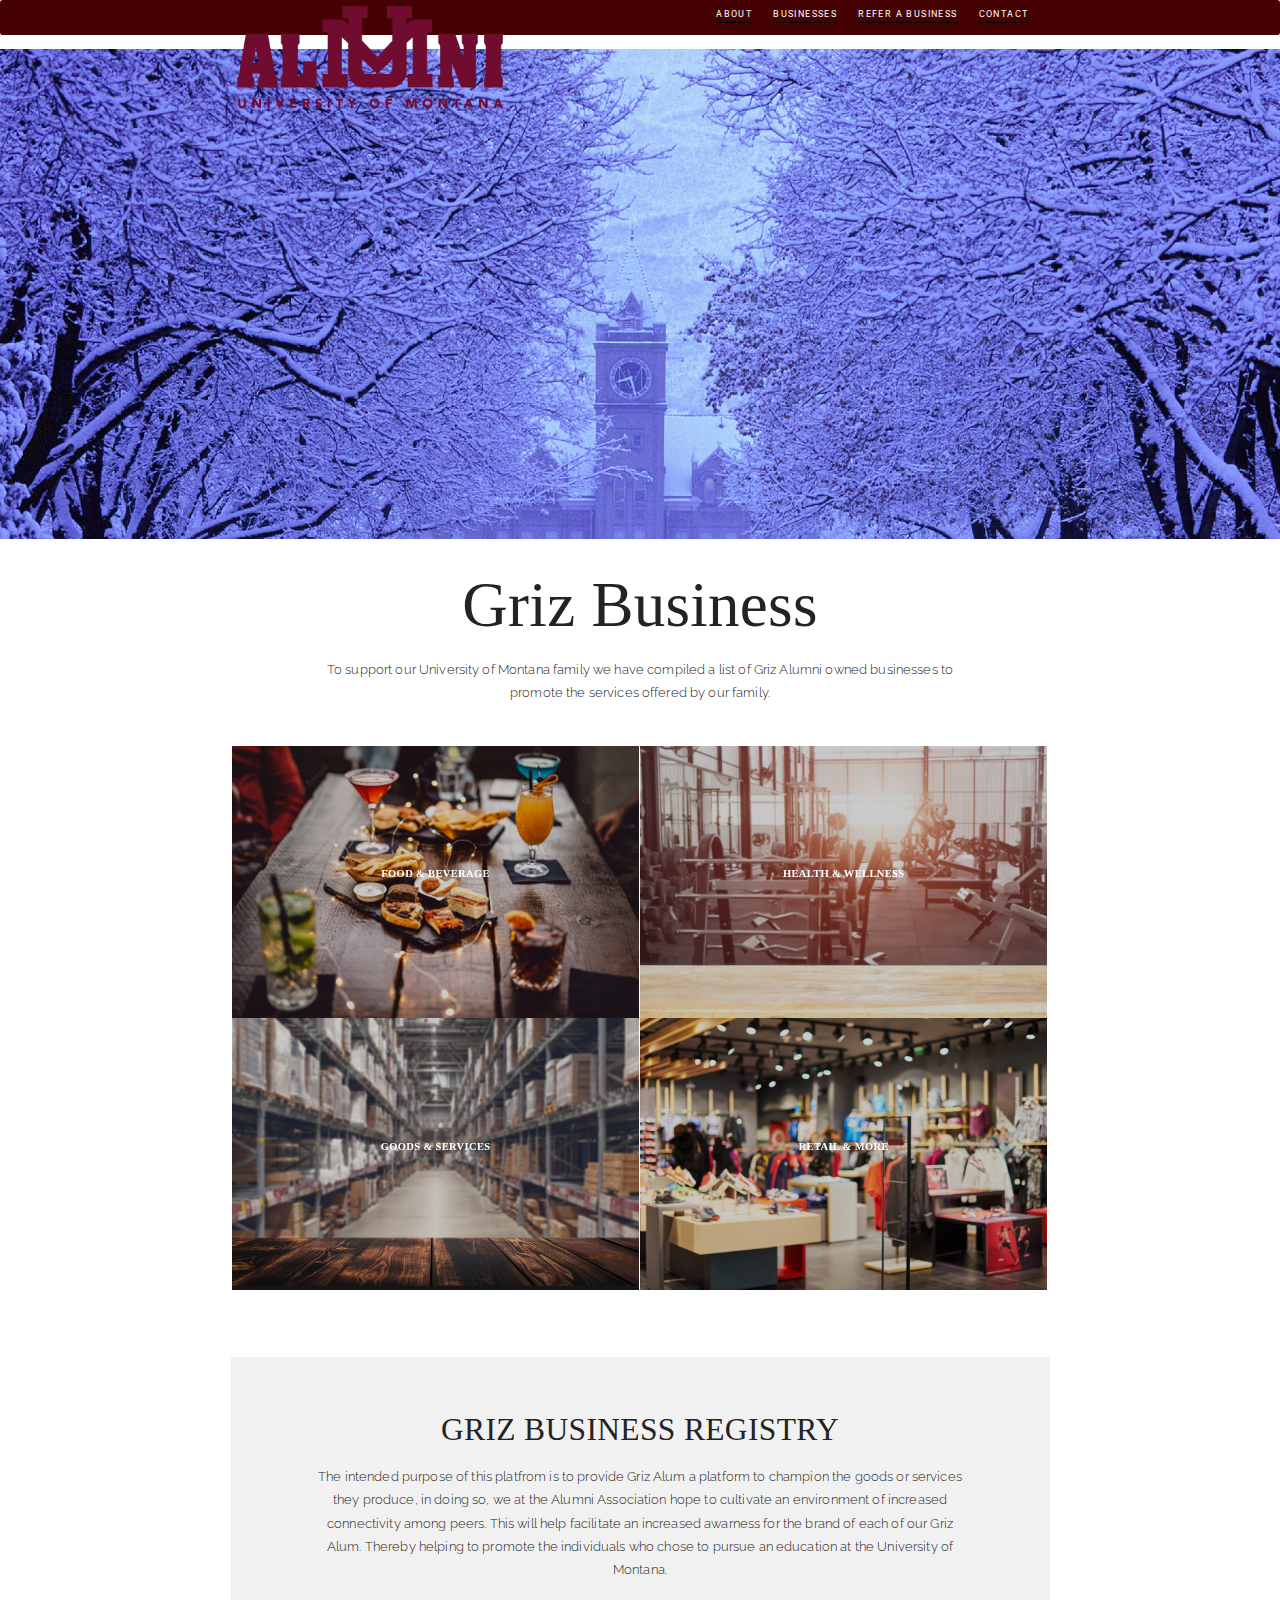
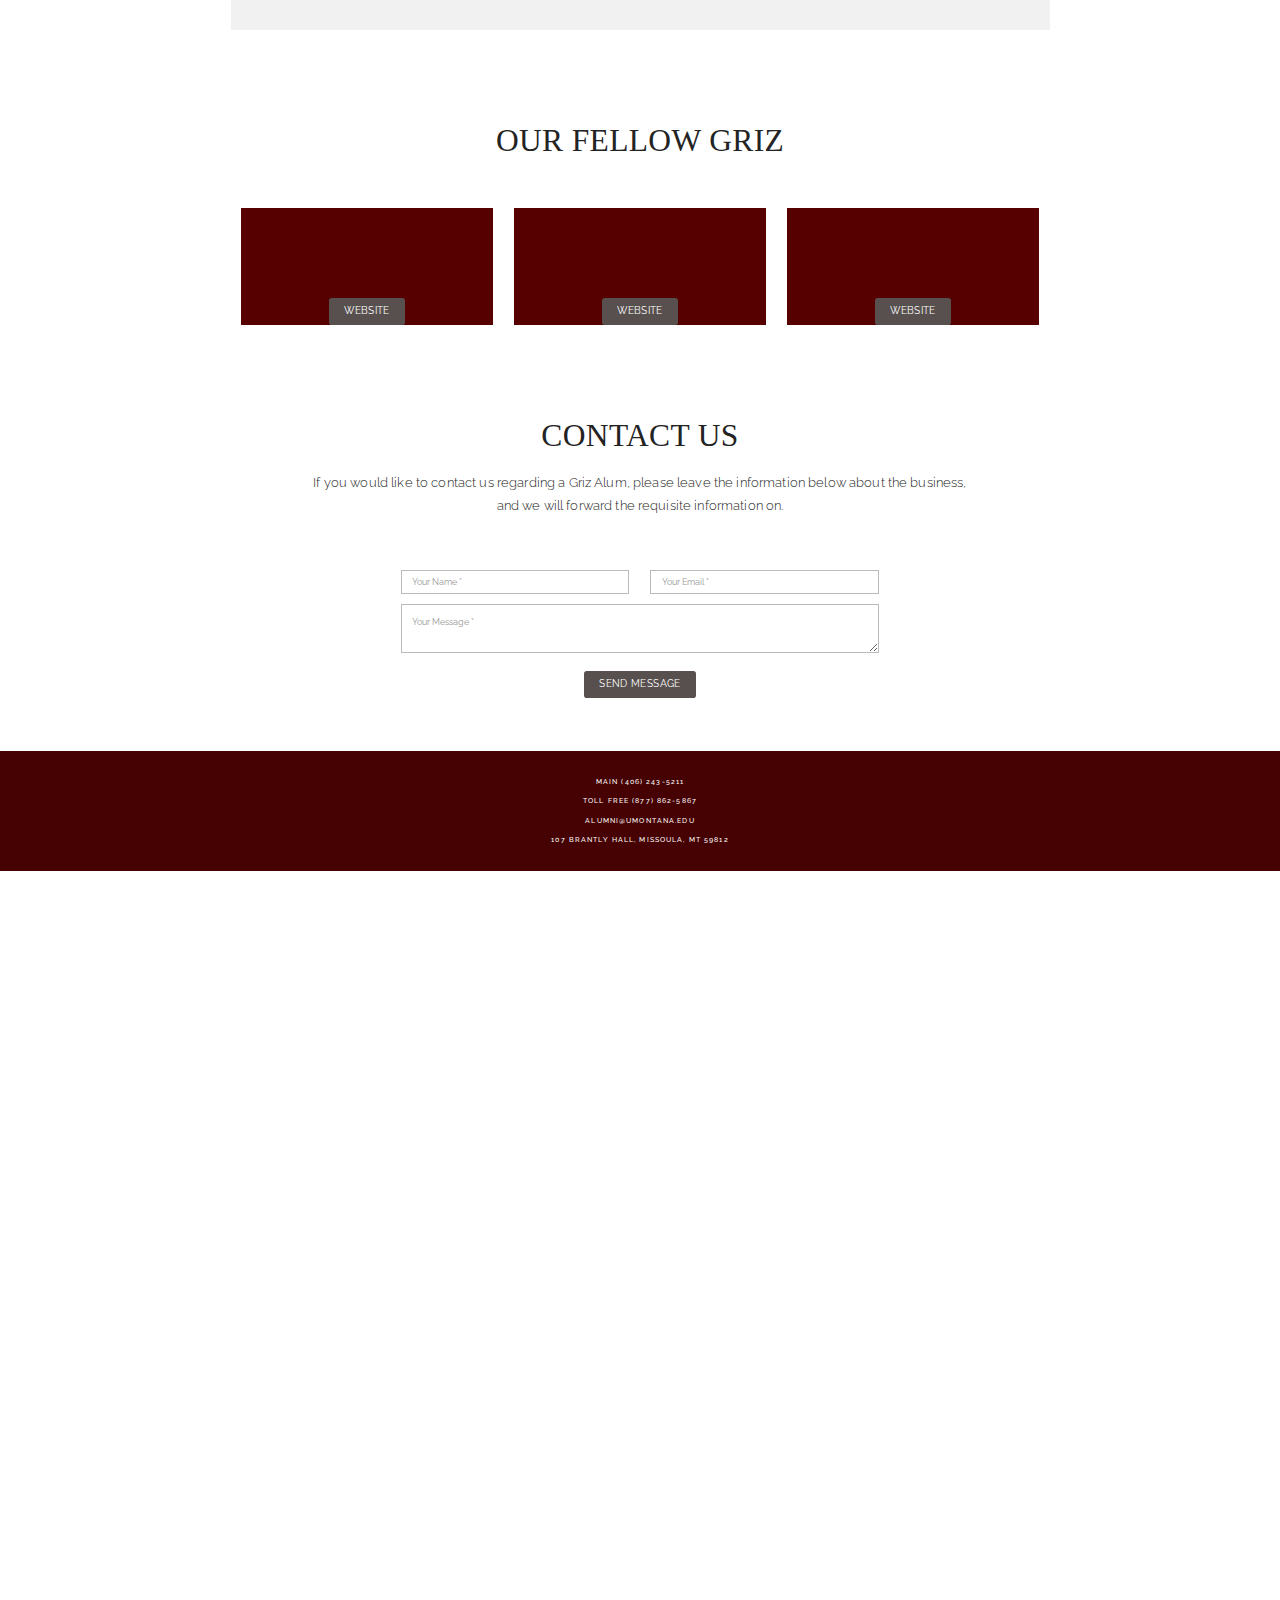
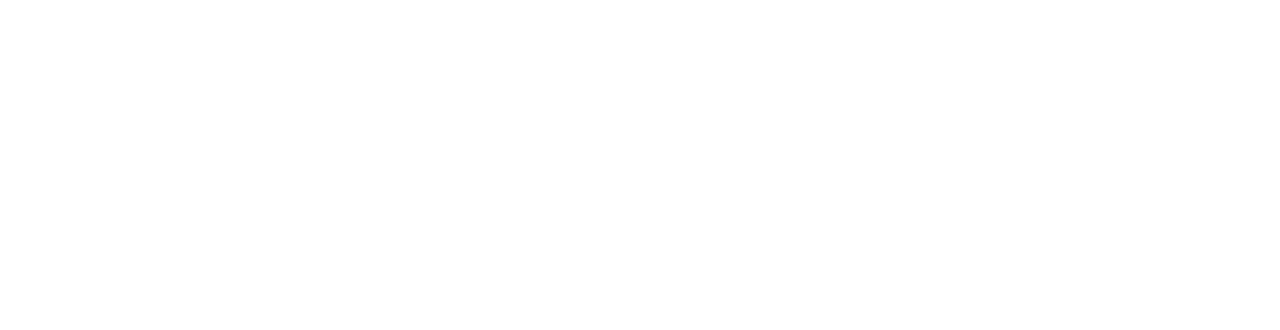
==== commit 3fda48e8: "Randomize function is working" ====
--- a/AlmunDisplay/Alum_Disp/index.html
+++ b/AlmunDisplay/Alum_Disp/index.html
@@ -191,13 +191,11 @@
 								<!--<img src="images/demo/author-2.jpg" class="img-responsive" alt="author">-->
 							</div>
 							<div class="team-text">
-								<h3>Robert Eskridge</h3>
-								<div class="team-position"> Eskridge Enterprises LLC.</div>
-								<p>
-									We are a service disabled, veteran owned small business that specializes in contract staffing 
-									of medical providers for government contracts nationwide.
+								<h3 id="Business3OwnerName"></h3>
+								<div class="team-position" id="Business3Name"></div>
+								<p id="DescBusiness3">
 								</p>
-								<a href="https://www.eskridgeenterprises.com/" class="btn btn-primary">Website</a>
+								<a href="#" class="btn btn-primary" id="business3web">Website</a>
 							</div>
 						</div>
 					</div>
@@ -209,13 +207,12 @@
 								<!--<img src="images/demo/author-6.jpg" class="img-responsive" alt="author"> -->
 							</div>
 							<div class="team-text">
-								<h3>Conner Folley</h3>
-								<div class="team-position">Downstream</div>
-								<p>
-									At Downstream, we are on a mission to empower tomorrow with the largest ecommerce brands with the data, 
-									technology, and resources to discover and drive growth.
+								<h3 id="Business1OwnerName"></h3>
+								<div class="team-position" id="Business1Name"></div>
+								<p id="DescBusiness1">
+									
 								</p>
-								<a href="https://www.downstream.com/" class="btn btn-primary">Website</a>
+								<a href="#" class="btn btn-primary" id="business1web">Website</a>
 							</div>
 						</div>
 					</div>
@@ -227,13 +224,11 @@
 								<!--<img src="images/demo/author-4.jpg" class="img-responsive" alt="author"> -->
 							</div>
 							<div class="team-text">
-								<h3>Mallory Hickethier</h3>
-								<div class="team-position">Trovare</div>
-								<p>
-									Trovare is a gourmet food and kitchen store located in the heart of Whitefish, Montana.  
-									We sell single Estate Extra Virgin Olive Oils and Balsamic vinegars, and high end co....
+								<h3 id="Business2OwnerName"></h3>
+								<div class="team-position" id="Business2Name"></div>
+								<p id="DescBusiness2">
 								</p>
-								<a href="https://trovarewhitefish.com/" class="btn btn-primary">Website</a>
+								<a href="#" class="btn btn-primary" id="business2web">Website</a>
 							</div>
 						</div>
 					</div>
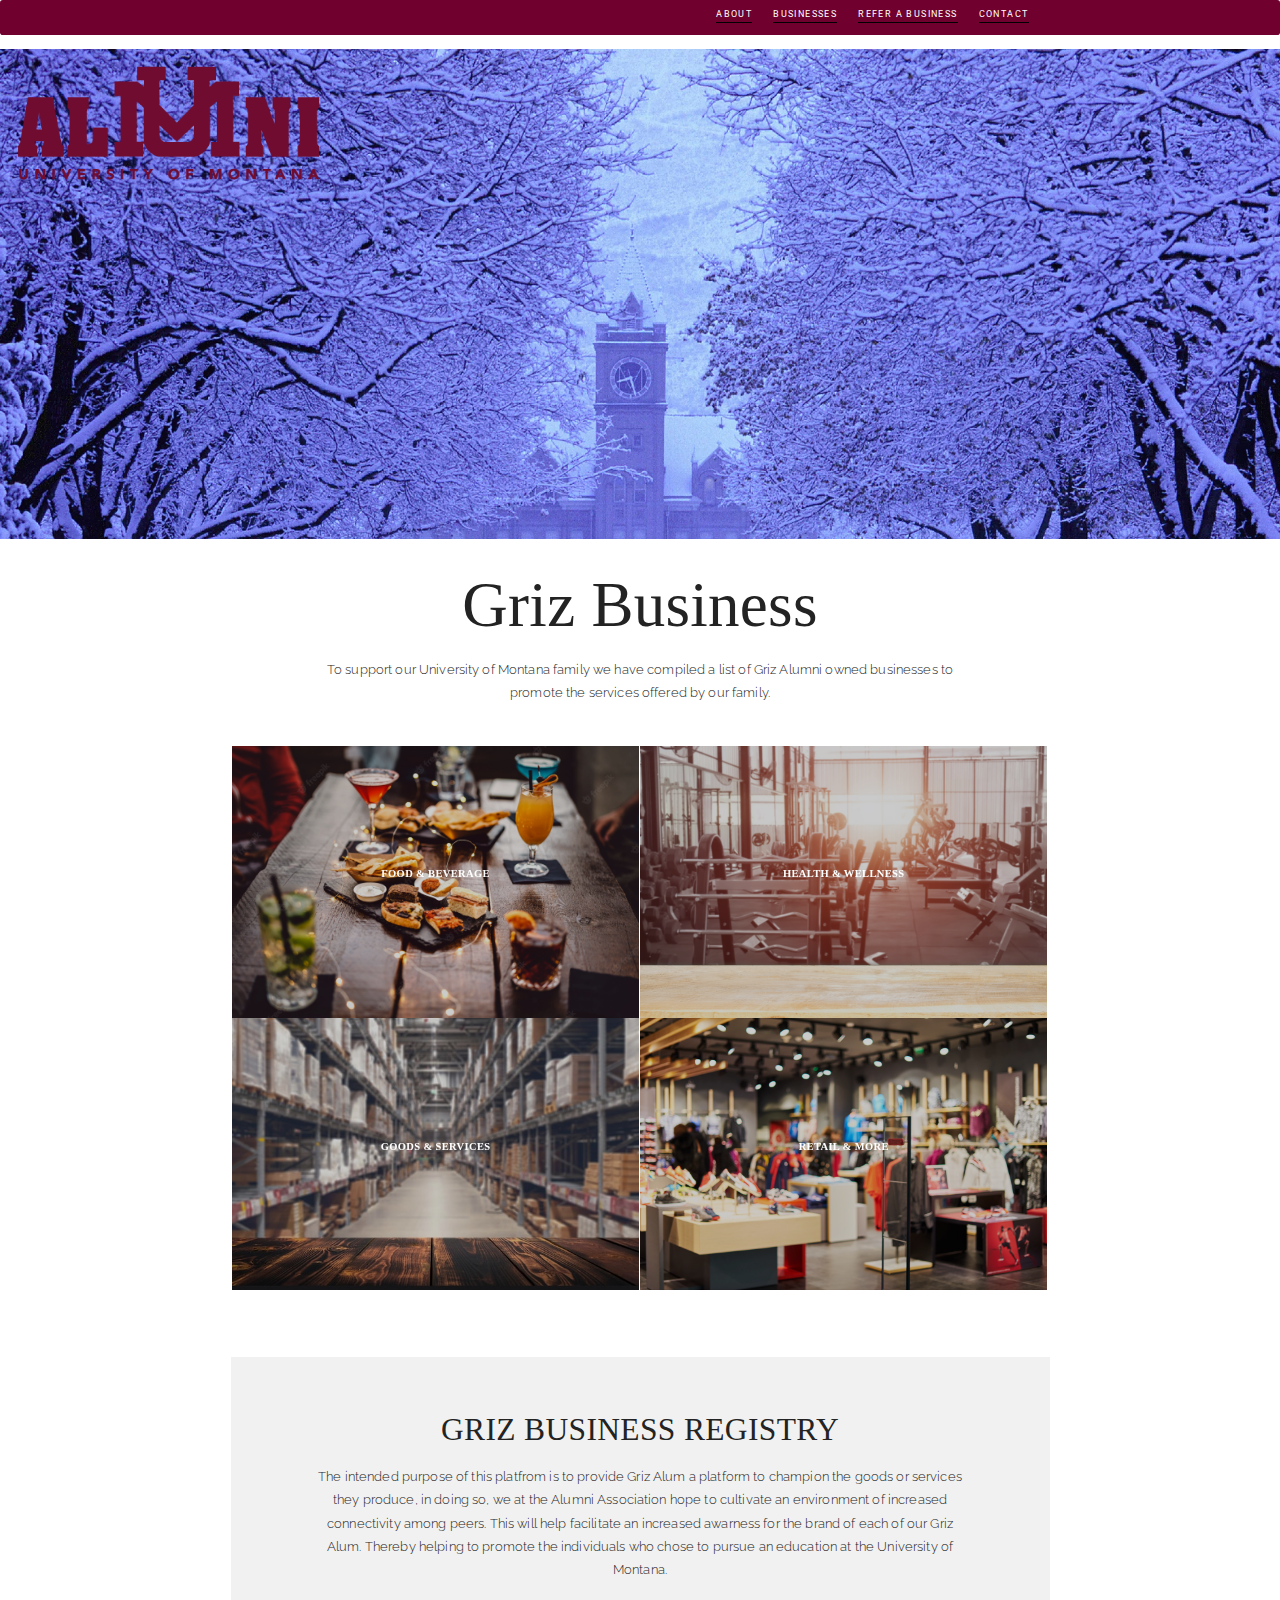
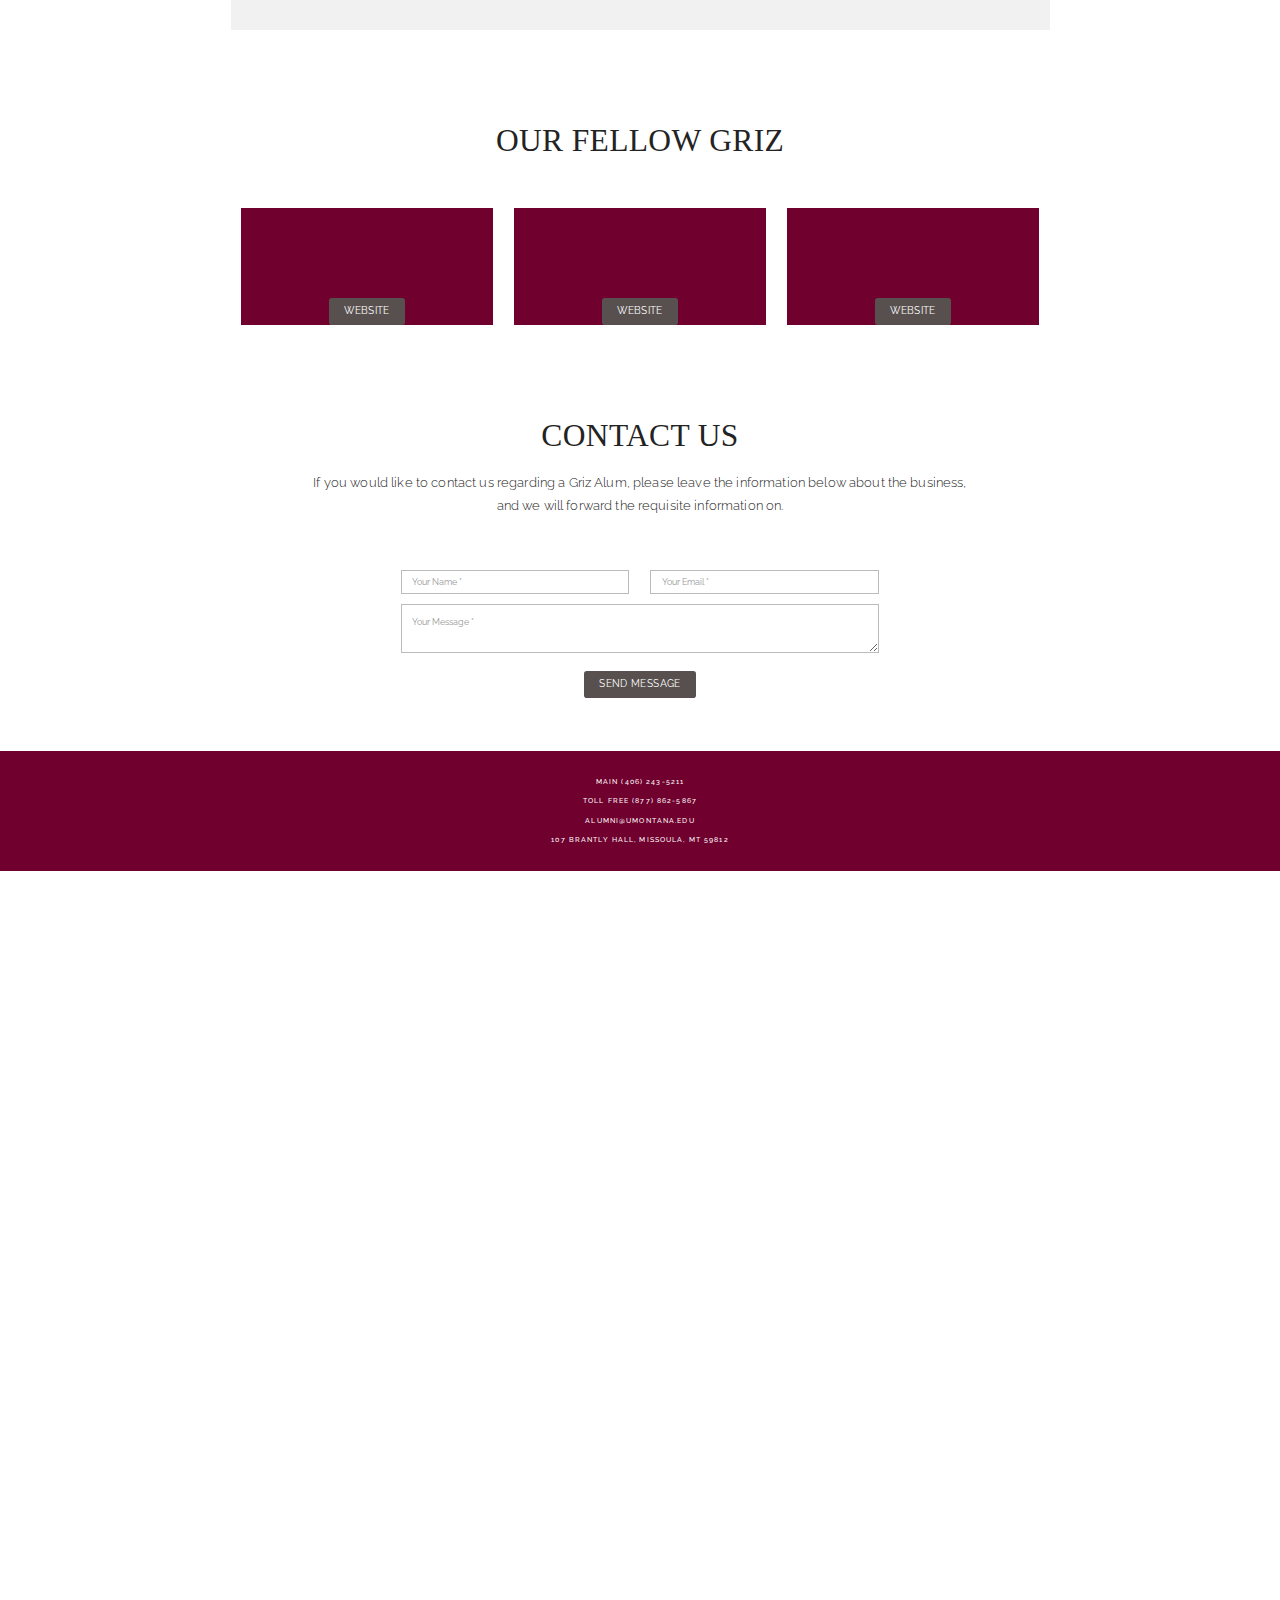
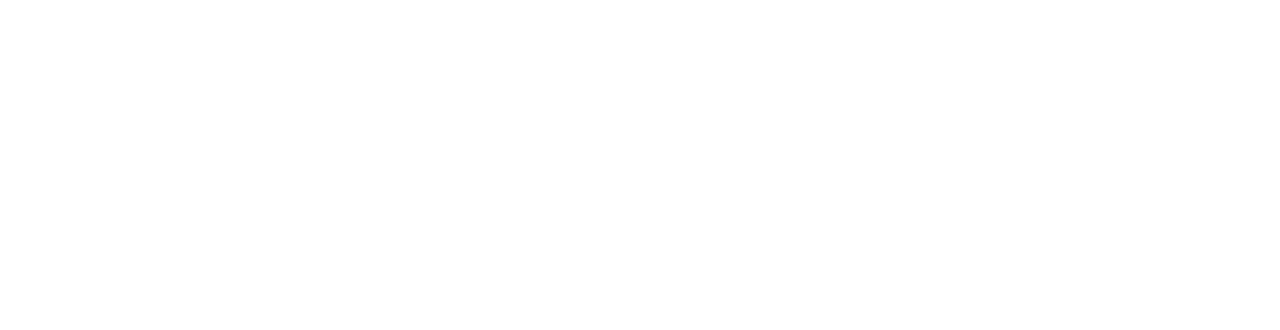
==== commit e89b2537: "Putting this on dreamhost for the presentaion tomorrow" ====
--- a/AlmunDisplay/Alum_Disp/index.html
+++ b/AlmunDisplay/Alum_Disp/index.html
@@ -27,19 +27,17 @@
 				<div class="navbar-header page-scroll">
 					<button type="button" class="navbar-toggle" data-toggle="collapse" data-target="#bs-example-navbar-collapse-1">
 					<span class="sr-only">Toggle navigation</span>
-					<span class="icon-bar"></span>
-					<span class="icon-bar"></span>
-					<span class="icon-bar"></span>
+					
 					</button>
 					
 				</div>
 
-				<!--Need spacing beneath this image-->
+				<!--Need spacing beneath this image on top of this image so it doesnt touch the top banner-->
 				
-				<a class="navbar-brand page-scroll" href="#page-top"><img src="images/alum-logo3.png" alt="Griz Alumni Logo"></a>
 
 				<!-- UPPER NAVIGATION BAR-->
 				<div class="collapse navbar-collapse" id="bs-example-navbar-collapse-1">
+					
 					<ul class="nav navbar-nav navbar-right">
 						<li class="hidden">
 							<a href="#page-top"></a>
@@ -65,11 +63,15 @@
 		</nav>
 		
 
+		<a class="navbar-brand page-scroll" href="#page-top">
+			<img src="images/alum-logo3.png" alt="Griz Alumni Logo" style="width: 450px; height: 180px;">
+		</a>
 		<body>
 		<!--First section-->
 		  <div style="background-image: url('images/background_main5.jpg'); 
 		  background-size: cover; height:700px;">
 		  </div>
+		  
 		</body>
 	
 		
--- a/AlmunDisplay/Alum_Disp/css/style.css
+++ b/AlmunDisplay/Alum_Disp/css/style.css
@@ -134,28 +134,33 @@
 --------------------*/
 
 .navbar-default {
-	background-color: #460202;
-	border-color: transparent
+	background-color: #70002E;
+	border-color: black
+   border-bottom: 1px solid;
+    border-color: #000;
 }
 .navbar-default .navbar-brand {
-	color: #460202;
+	color: #70002E;
     padding: 5px;
+    border-bottom: #000;
 }
 .navbar-default .navbar-brand:hover,.navbar-default .navbar-brand:focus,.navbar-default .navbar-brand:active,.navbar-default .navbar-brand.active {
-	color: #460202
+	color: #70002E
+    border-bottom: #000;
 }
 .navbar-default .navbar-collapse {
 	border-color: rgba(255,255,255,.02)
 }
 .navbar-default .navbar-toggle {
-	background-color: #460202;
-	border-color: #460202
+	background-color: #70002E;
+	border-color: #70002E
+    border-bottom: 1px solid;
 }
 .navbar-default .navbar-toggle .icon-bar {
 	background-color: rgb(78, 3, 3)
 }
 .navbar-default .navbar-toggle:hover,.navbar-default .navbar-toggle:focus {
-	background-color: #460202
+	background-color: #70002E
 }
 .navbar-default .nav li a {
     font-family: "Roboto",sans-serif;
@@ -171,24 +176,24 @@
 }
 
 .navbar-default .nav li a:hover,.navbar-default .nav li a:focus {
-	border-color: #460202;
+	border-color: #70002E;
 	outline: 0
 }
 
 .navbar-default .navbar-nav>.active>a {
 	border-radius: 0;
 	color: #fff;
-	background-color: #460202
+	background-color: #70002E
 }
 .navbar-default .navbar-nav>.active>a:hover,.navbar-default .navbar-nav>.active>a:focus {
 	color: #fff;
-	background-color: #460202
+	background-color: #70002E
 }
 
 @media (min-width:768px) {
 	.navbar-default
 	{
-		background-color: #460202;
+		background-color: #70002E;
 		padding: 0px 0 0px;
     	-webkit-transition:padding .3s;
 		-moz-transition:padding .3s;
@@ -448,7 +453,7 @@
 
 .team-item {
     text-align: center;
-    background-color: #570000;
+    background-color: #70002E
 }
 
 .team-item h3 {
@@ -520,7 +525,7 @@
 
 footer {
     padding: 30px;
-	background-color: #460202;   
+	background-color: #70002E;   
 }
 
 footer p {
@@ -556,7 +561,7 @@
 .modal-title {    
 	text-transform: uppercase;
 	font-size: 23px;
-    color: #460202;
+    color: #70002E;
 }
 
 .modal-body {
@@ -579,7 +584,7 @@
 }
 
 .modal-works span {
-	background-color: #460202;
+	background-color: #70002E;
     margin-right: 15px;
     padding: 5px 10px;
 }
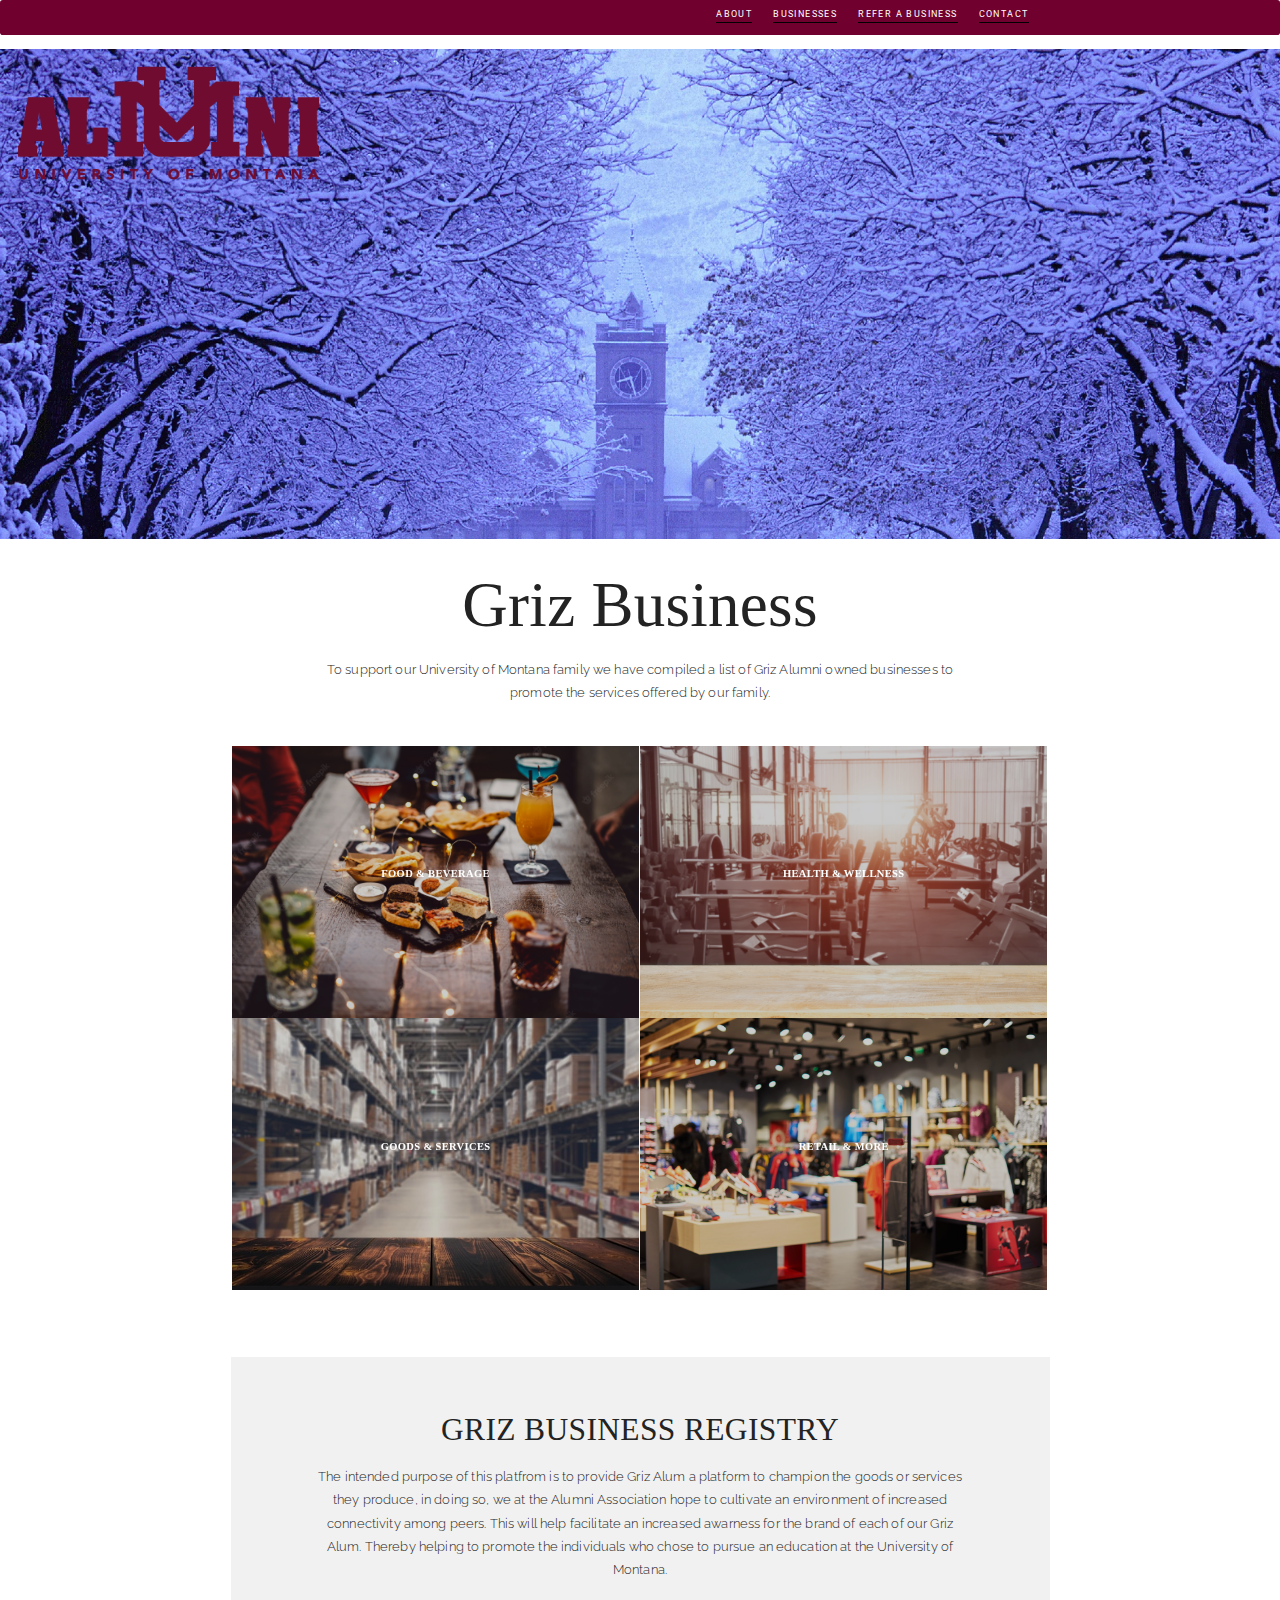
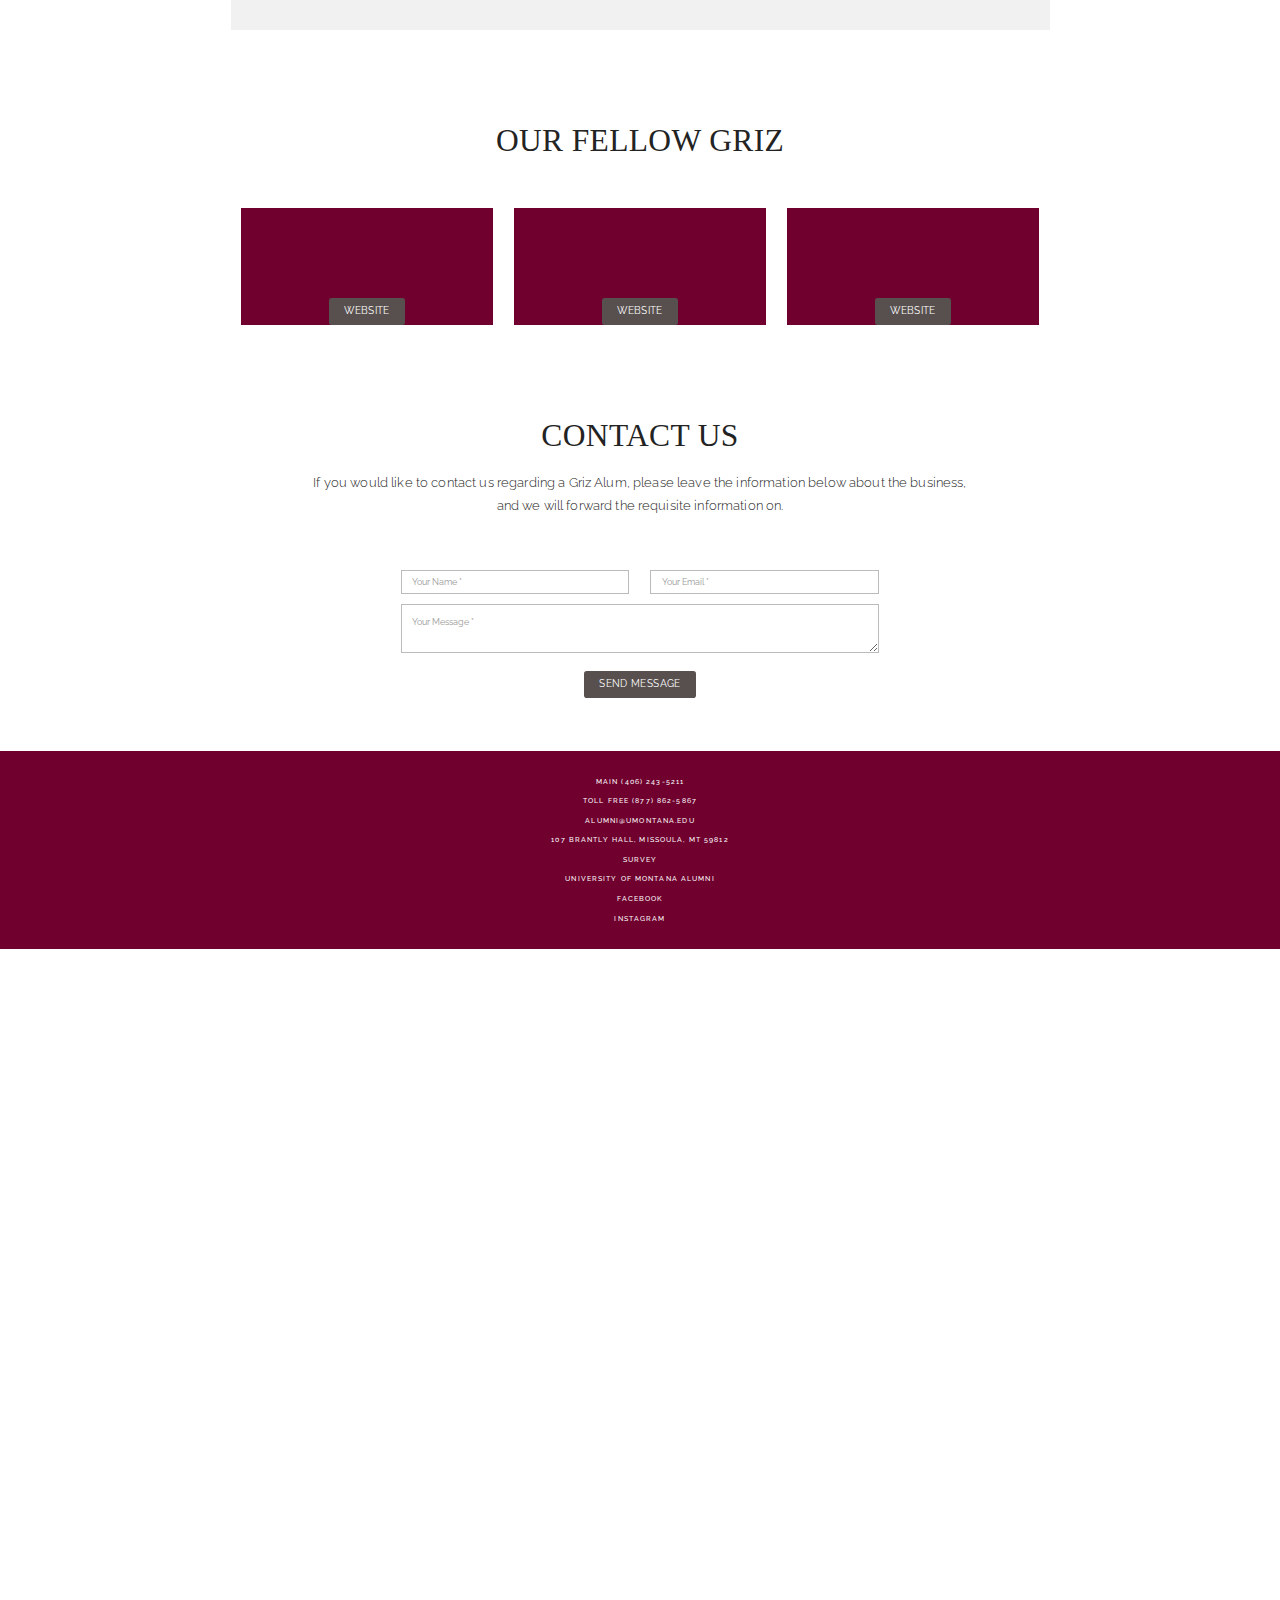
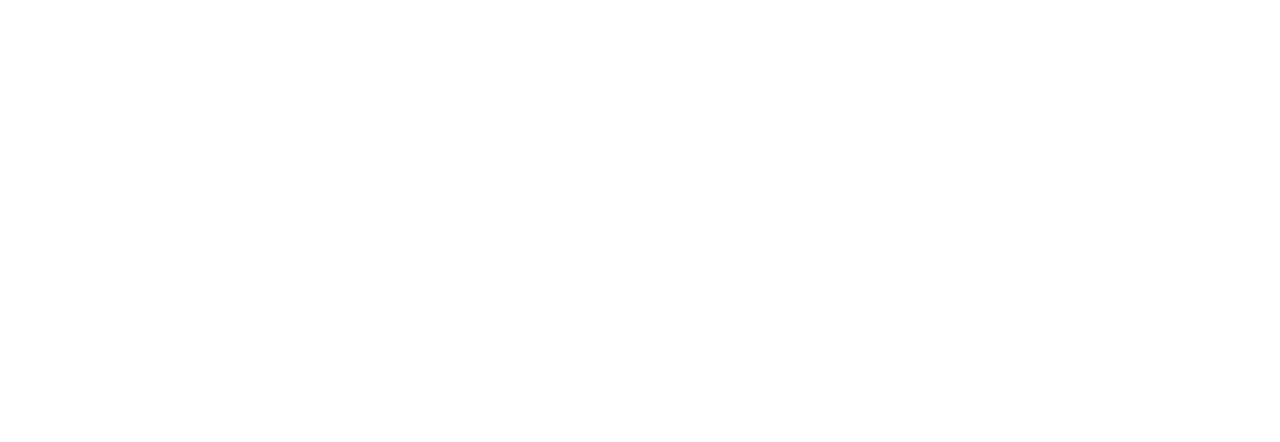
==== commit cb82c425: "Added links in the footer" ====
--- a/AlmunDisplay/Alum_Disp/index.html
+++ b/AlmunDisplay/Alum_Disp/index.html
@@ -307,6 +307,15 @@
 				<p>Toll Free (877) 862-5867</p>
 				<p>alumni@umontana.edu</p>
 				<p>107 Brantly Hall, Missoula, MT 59812</p>
+				<!--Need to link a qualtrics survey -->
+				<p><a href="https://umt.co1.qualtrics.com/jfe/form/SV_cYofOjyHMjSEqTI">Survey</a></p>
+				<!--Beed a link to the university of montana alumni department-->
+				<p><a href="https://www.grizalum.org/">University of Montana Alumni</a></p>
+				<!--Social media links for the university of montana-->
+				<p><a href="https://www.facebook.com/umontana/">Facebook</a></p>
+				<p><a href="https://www.instagram.com/umontana/?hl=en">Instagram</a></p>
+				
+
 			</div>
 		</footer>
 
